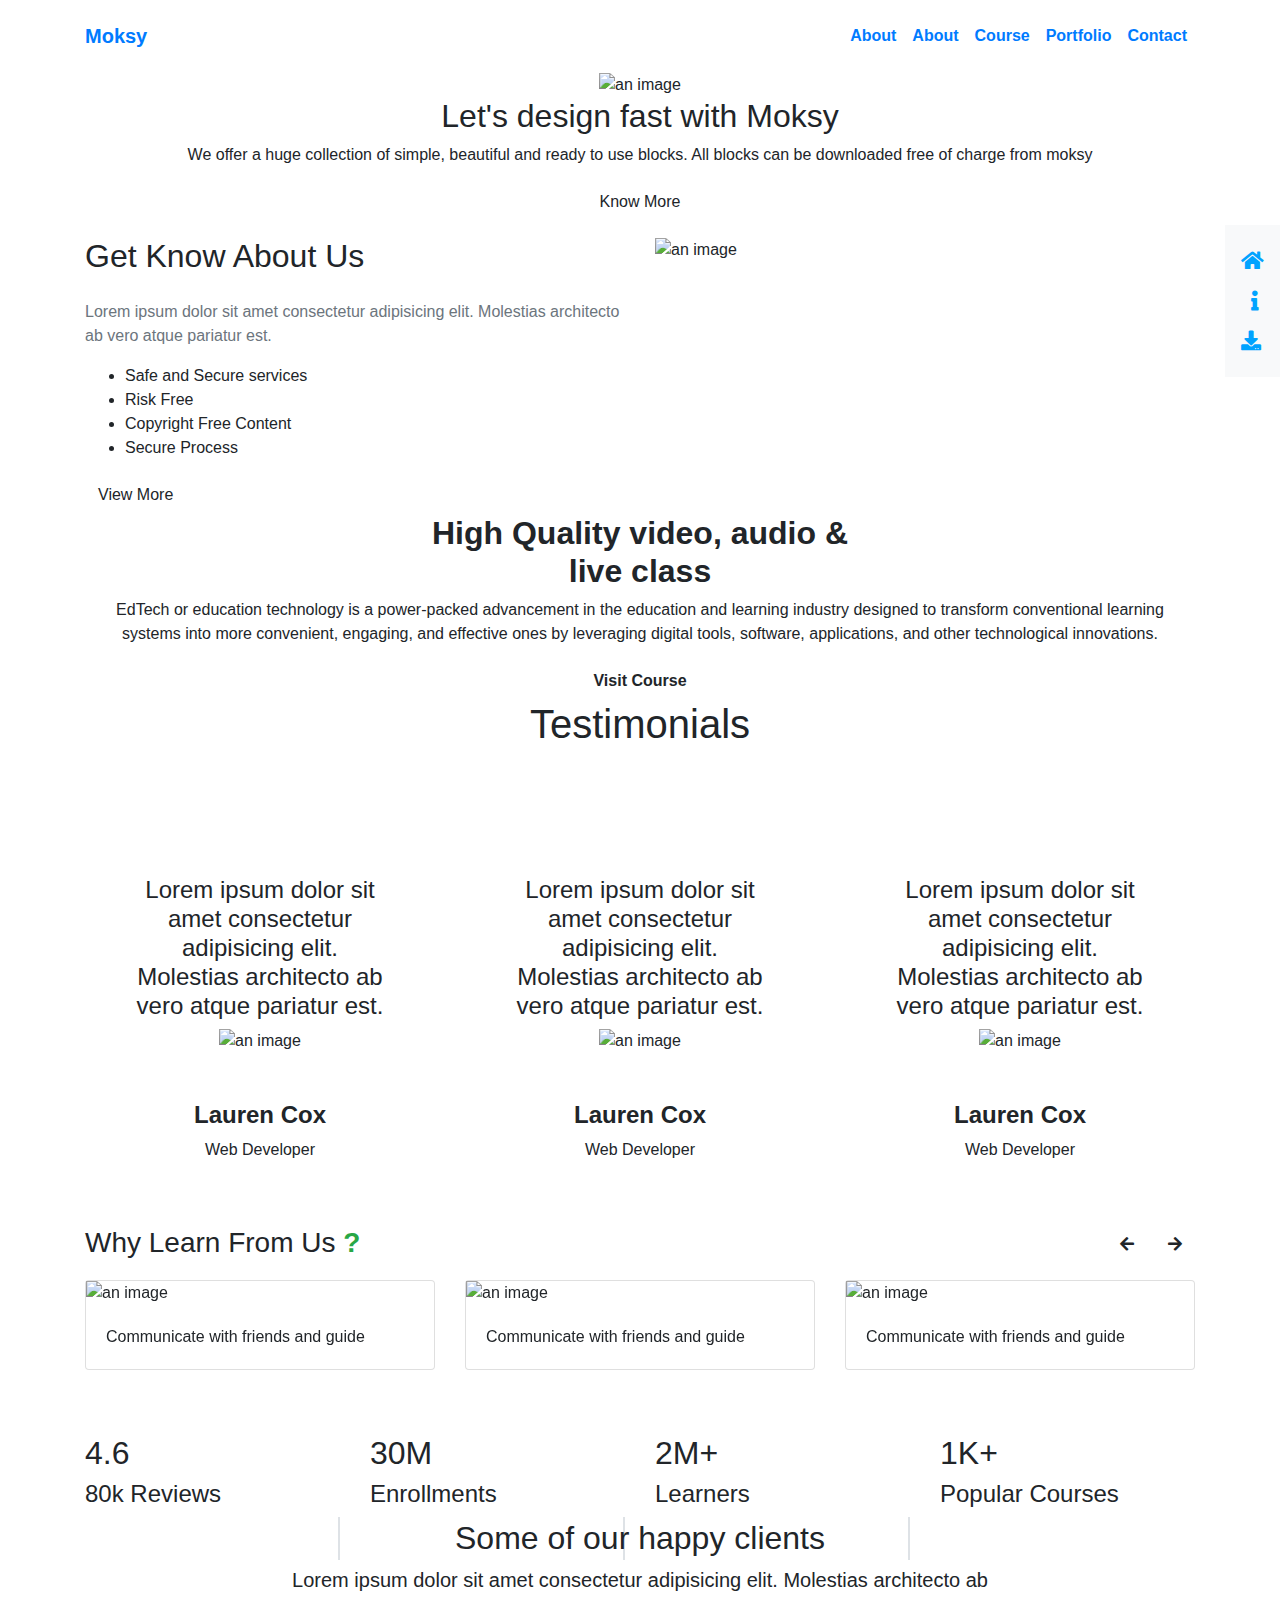
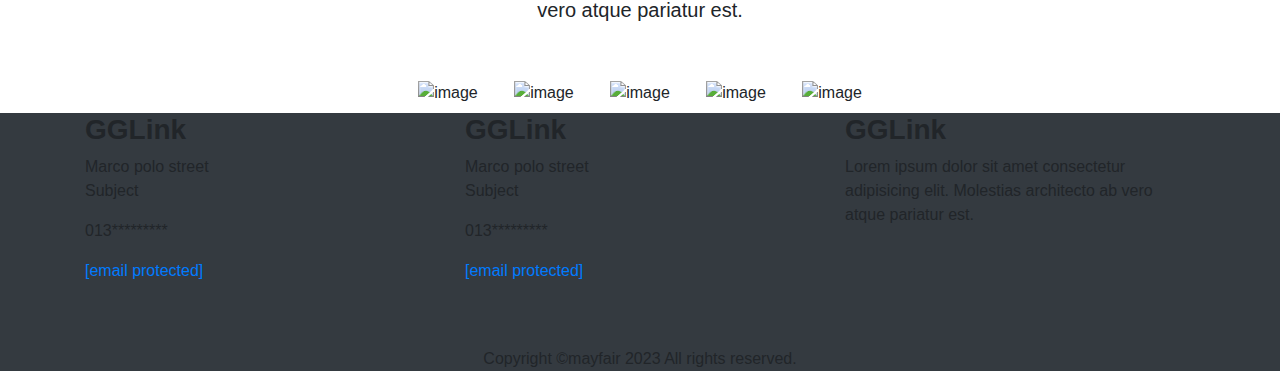
==== index.html @ e5d88aad "ok" ====
<!DOCTYPE html>
<html lang="en" itemscope itemtype="http://schema.org/WebPage">

<head>
    <!-- Meta Tags-->
    <meta charset="utf-8" />
    <meta http-equiv="X-UA-Compatible" content="IE=edge">
    <meta name="viewport" content="width=device-width, initial-scale=1, shrink-to-fit=no">

    <!-- Title -->
    <title>Complete Tools for Your E-Learning Platform Success</title>

    <!-- Description -->
    <meta name="description"
        content="Searching for e-learning software to launch CRM courses for your education business? Discover Wolfe &ndash; your all-in-one e-learning platform for comprehensive education management">

    <!-- Keywords -->
    <meta name="keywords"
        content="ed tech, e-learning, online learning, education platform, online courses, student management, responsive design, html5, css3, bootstrap">

    <!-- Base href -->
    <base href="https://www.moksy.com/">
    <!-- Meta tags -->
    <meta name="robots" content="index,follow">
    <meta name="revisit-after" content="7 days">
    <meta name="distribution" content="web">
    <meta name="copyright" content="Complete Tools for Your E-Learning Platform Success">
    <meta name='language' content='English'>
    <meta name="author" content="Adam Levine">

    <!-- Canonical link -->
    <link rel="canonical" href="https://moksy.com" />

    <!-- Designer and publisher info -->
    <meta name="designer" content="GGLink">
    <meta name="publisher" content="Adam Levine">

    <!-- Twitter Cards  -->
    <meta name="twitter:card" content="summary" />
    <meta property="twitter:title" content="Complete Tools for Your E-Learning Platform Success" />
    <meta property="twitter:description"
        content="Searching for e-learning software to launch CRM courses for your education business? Discover Wolfe &ndash; your all-in-one e-learning platform for comprehensive education management" />
    <meta property="twitter:locale" content="English" />
    <meta property="twitter:image" content="../assets/images/logos/Albert.png" />
    <meta property="twitter:url" content="https://moksy.com" />

    <!-- Open Graph -->
    <meta property="og:type" content="article" />
    <meta property="og:title" content="Complete Tools for Your E-Learning Platform Success" />
    <meta property="og:description"
        content="Searching for e-learning software to launch CRM courses for your education business? Discover Wolfe &ndash; your all-in-one e-learning platform for comprehensive education management" />
    <meta property="og:locale" content="English" />
    <meta property="og:image" content="../assets/images/logos/Albert.png" />
    <meta property="og:image:width" content="1200" />
    <meta property="og:image:height" content="630" />
    <meta property="og:url" content="https://moksy.com" />
    <meta property="og:site_name" content="albert">
    <meta property="fb:app_id" content="" />

    <!--favicons -->
    <link rel="icon" sizes="16x16" type="image/png" href="../assets/images/logos/Albert.png" />

    <!--touch-icon -->
    <link rel="apple-touch-icon" sizes="57x57" href="../assets/images/logos/Albert.png">
    <link rel="apple-touch-icon" sizes="60x60" href="../assets/images/logos/Albert.png">
    <link rel="apple-touch-icon" sizes="72x72" href="../assets/images/logos/Albert.png">
    <link rel="apple-touch-icon" sizes="76x76" href="../assets/images/logos/Albert.png">
    <link rel="apple-touch-icon" sizes="114x114" href="../assets/images/logos/Albert.png">
    <link rel="apple-touch-icon" sizes="120x120" href="../assets/images/logos/Albert.png">
    <link rel="apple-touch-icon" sizes="144x144" href="../assets/images/logos/Albert.png">
    <link rel="icon" type="image/png" sizes="144x144" href="../assets/images/logos/Albert.png">
    <link rel="apple-touch-icon" sizes="152x152" href="../assets/images/logos/Albert.png">
    <link rel="icon" type="image/png" sizes="152x152" href="../assets/images/logos/Albert.png">
    <link rel="apple-touch-icon" sizes="180x180" href="../assets/images/logos/Albert.png">
    <link rel="icon" type="image/png" sizes="180x180" href="../assets/images/logos/Albert.png">
    <meta name="msapplication-TileColor" content="">
    <meta name="msapplication-TileImage" content="../assets/images/logos/Albert.png">
    <meta name="theme-color" content="">

    <!--web-manifest -->
    <link rel="manifest" href="/templates/albert/manifest.json">
    <link href='https://cdn.jsdelivr.net/npm/bootstrap@4.6.2/dist/css/bootstrap.min.css' rel='stylesheet' media='all'>
    <link href='https://cdn.jsdelivr.net/npm/admin-lte@3.1/dist/css/adminlte.min.css' rel='stylesheet' media='all'>
    <link href='https://cdnjs.cloudflare.com/ajax/libs/font-awesome/5.9.0/css/all.min.css' rel='stylesheet' media='all'>
    <link href='/templates/albert/assets/styles/styles.css' rel='stylesheet' media='all'>
    <link href='https://moksy-lab.github.io/albert/assets/styles/albert.css' rel='stylesheet' media='all'>
    <script type='application/ld+json'>
         {
           "@context": "http://www.schema.org",
           "@type": "ProfessionalService",
           "name": "albert",
           "title": "Complete Tools for Your E-Learning Platform Success",
           "url": "https://moksy.com",
           "sameAs": [
              ""
           ],
           "logo": "../assets/images/logos/Albert.png",
           "priceRange": "$$$",
           "image": "../assets/images/logos/Albert.png",
           "description": "Searching for e-learning software to launch CRM courses for your education business? Discover Wolfe – your all-in-one e-learning platform for comprehensive education management",
           "address": {
              "@type": "PostalAddress",
              "streetAddress": "3-5, Marco Polo House, Lansdowne Road",
              "addressLocality": "London",
              "addressRegion": "Surrey",
              "postalCode": "CR0 2BX",
              "addressCountry": "United Kingdom"
           },
           "email": "support@moksy.com",
           "geo": {
              "@type": "GeoCoordinates",
              "latitude": "51.37683",
              "longitude": "-0.09728"
           },
           
           "openingHours": "Mo 09:00-17:00 Tu 09:00-17:00 We 09:00-17:00 Th 09:00-17:00 Fr 09:00-17:00",
           "telephone": "+44 0808 175 1749",
           "aggregateRating": {
                 "@type": "AggregateRating",
                 "ratingValue": "5",
                 "ratingCount": "100"
               },
          "datePublished": "2024-01-24 17:08:07"
         }
         </script>

</head>

<body>
    <div itemprop="isPartOf" itemscope itemtype="http://schema.org/WebSite"></div>
    <!-- harshall header section main wrapper start from here -->

    <section id="headera9823ff3dfbdaa29" class="harshall header headera9823ff3dfbdaa29" itemscope
        itemtype="http://schema.org/Organization" itemprop="text">
        <!-- header starts here  -->
        <header class="header">
            <!-- navbar starts here -->
            <nav class="navbar navbar-expand-lg py-3">
                <!-- header container starts here -->
                <div class="container">
                    <!-- header header starts here -->
                    <a href="/templates/albert/?page=#" title="This Is A Title" class="navbar-brand font-weight-bold"
                        itemprop="url">
                        Moksy </a>
                    <!-- /header header ends here -->
                    <!-- mobile responsive button starts here -->
                    <button type="button" data-toggle="collapse" data-target="#navbarSupportedContent"
                        aria-controls="navbarSupportedContent" aria-expanded="false" aria-label="Toggle navigation"
                        class="navbar-toggler navbar-toggler-right" itemprop="action">
                        <i class="fa fa-bars" itemprop="icon"></i>
                    </button>
                    <!-- /mobile responsive button ends here -->

                    <!-- header item starts here -->
                    <div id="navbarSupportedContent" class="collapse navbar-collapse">
                        <ul class="navbar-nav ml-auto" itemprop="numberOfItems">
                            <!-- list items starts here -->
                            <li class="nav-item active" itemprop="item">
                                <a href="/templates/albert/?page=#" title="This Is A Title"
                                    class="nav-link font-weight-bold" itemprop="url">
                                    About
                                </a>
                            </li>
                            <li class="nav-item" itemprop="item">
                                <a href="/templates/albert/?page=#" title="This Is A Title"
                                    class="nav-link font-weight-bold" itemprop="url">
                                    About </a>
                            </li>
                            <li class="nav-item" itemprop="item">
                                <a href="/templates/albert/?page=#" title="This Is A Title"
                                    class="nav-link font-weight-bold" itemprop="url">
                                    Course </a>
                            </li>
                            <li class="nav-item" itemprop="item">
                                <a href="/templates/albert/?page=#" title="This Is A Title"
                                    class="nav-link font-weight-bold" itemprop="url">
                                    Portfolio </a>
                            </li>
                            <li class="nav-item" itemprop="item">
                                <a href="/templates/albert/?page=#" title="This Is A Title"
                                    class="nav-link font-weight-bold" itemprop="url">
                                    Contact </a>
                            </li>
                            <!-- /list items ends here -->
                        </ul>
                    </div>
                    <!-- /header item ends here -->
                </div>
                <!-- /header container ends here -->
            </nav>
            <!-- /navbar ends here -->
        </header>
        <!-- /header starts here -->

    </section>
    <!-- /harshall header section main wrapper ends here --><!-- hailey header section main wrapper start from here -->

    <section id="headerb4ddd9e9eed437a92" class="hailey header headerb4ddd9e9eed437a92" itemscope
        itemtype="http://schema.org/Organization" itemprop="text">
        <!-- Header starts here -->
        <div class="logo-header">

            <div class="container h-100">

                <div class="row h-100 align-items-center">
                    <!-- Header content starts here -->
                    <div class="col-12 col-md-12 text-center header-content">
                        <!-- logo starts here -->
                        <img src="../assets/images/logos/Albert.png" class="img-fluid logo" alt="an image"
                            itemprop="image">
                        <!-- /logo ends here -->
                        <h2 class="headingOne-custom-class" itemprop="headline">
                            Let's design fast with Moksy </h2>
                        <p class="paragraph-custom-class" itemprop="text">
                            We offer a huge collection of simple, beautiful and ready to use blocks. All blocks can be
                            downloaded free of charge from moksy </p>
                        <p class="paragraph-custom-class" itemprop="text">
                            <a class="btn rounded" href="/templates/albert/?page=#" title="This Is A Title"
                                itemprop="url">
                                Know More
                            </a>
                        </p>
                    </div>
                    <!-- /Header content ends here -->
                </div>

            </div>

        </div>
        <!-- /Header ends here -->
    </section>
    <!-- /hailey header section main wrapper ends here --><!-- agun about section main wrapper start from here -->
    <section id="aboute50d5193e4b9f737" class="agun about aboute50d5193e4b9f737" itemscope
        itemtype="http://schema.org/Organization" itemprop="text">
        <div class="Background">
            <div class="container">
                <div class="row">

                    <div class="col-md-6">

                        <h2 class="heading-custom-class" itemprop="headline">
                            Get Know About Us </h2>
                        <p class="mt-4 text-muted" itemprop="text">
                            Lorem ipsum dolor sit amet consectetur adipisicing elit. Molestias architecto ab vero atque
                            pariatur est. </p>

                        <ul class="margin">
                            <li class="li-custom-class" itemprop="item">
                                Safe and Secure services </li>
                            <li class="li-custom-class" itemprop="item">
                                Risk Free </li>
                            <li class="li-custom-class" itemprop="item">
                                Copyright Free Content </li>
                            <li class="li-custom-class" itemprop="item">
                                Secure Process </li>
                        </ul>

                        <button class="btn searchBtn" itemprop="action">
                            View More </button>

                    </div>

                    <div class="col-md-6">
                        <div class="aboutIMG">
                            <img src="https://builder.moksy.com/wp-content/uploads/2022/08/1-6.png" class="img-fluid"
                                alt="an image" itemprop="image">
                        </div>
                    </div>

                </div>
            </div>
        </div>
    </section>
    <!-- /agun about section main wrapper ends here --><!-- ben banner section main wrapper start from here -->

    <section id="bannerf4d36302323992b2" class="ben banner bannerf4d36302323992b2" itemscope
        itemtype="http://schema.org/Organization" itemprop="text">
        <!-- banner content starts here -->
        <div class="text-center container">
            <h2 class="font-weight-bold" itemprop="headline">
                High Quality video, audio & <br class="break-custom-class">
                live class </h2>
            <p class="para-custom-class" itemprop="text">
                EdTech or education technology is a power-packed advancement in the education and learning industry
                designed to transform conventional learning systems into more convenient, engaging, and effective ones
                by leveraging digital tools, software, applications, and other technological innovations. </p>
            <button class="btn button font-weight-bold" itemprop="action">
                Visit Course </button>
        </div>
        <!-- /banner content ends here -->
    </section>

    <!-- /ben banner section main wrapper ends here --><!-- teddy testimonial section main wrapper start from here -->
    <section id="testimonialprz03sp248l" class="teddy testimonial testimonialprz03sp248l" itemscope
        itemtype="http://schema.org/Organization" itemprop="text">
        <!-- testimonial starts here -->

        <div class="fdb-block">

            <div class="container">
                <div class="row pb-xl-5 text-center justify-content-center">
                    <div class="col-md-10 col-lg-7">
                        <h1>Testimonials</h1>
                    </div>
                </div>

                <div class="row mt-5 justify-content-center">
                    <div class="col-md-8 col-lg-4 col-xl-3 m-auto text-center">
                        <p class="h4 mt-4">Lorem ipsum dolor sit amet consectetur adipisicing elit. Molestias architecto
                            ab vero atque pariatur est.</p>
                        <img alt="an image" class="logo"
                            src="https://builder.moksy.com/wp-content/uploads/2022/08/1-4.jpg" itemprop="image">
                        <p class="h4 mt-4 mt-xl-5"><strong>Lauren Cox</strong></p>
                        <p>Web Developer</p>
                    </div>

                    <div class="col-md-8 col-lg-4 col-xl-3 pt-5 pt-lg-0 m-auto text-center">
                        <p class="h4 mt-4">Lorem ipsum dolor sit amet consectetur adipisicing elit. Molestias architecto
                            ab vero atque pariatur est.</p>
                        <img alt="an image" class="logo"
                            src="https://builder.moksy.com/wp-content/uploads/2022/08/1-4.jpg" itemprop="image">
                        <p class="h4 mt-4 mt-xl-5"><strong>Lauren Cox</strong></p>
                        <p>Web Developer</p>
                    </div>

                    <div class="col-md-8 col-lg-4 col-xl-3 pt-5 pt-lg-0 m-auto text-center">
                        <p class="h4 mt-4">Lorem ipsum dolor sit amet consectetur adipisicing elit. Molestias architecto
                            ab vero atque pariatur est.</p>
                        <img alt="an image" class="logo"
                            src="https://builder.moksy.com/wp-content/uploads/2022/08/1-4.jpg" itemprop="image">
                        <p class="h4 mt-4 mt-xl-5"><strong>Lauren Cox</strong></p>
                        <p>Web Developer</p>
                    </div>

                </div>
            </div>
        </div>

        <!-- testimonial ends here -->
    </section>
    <!-- /teddy testimonial section main wrapper ends here --><!-- suki slider section main wrapper start from here -->
    <section id="sliders1fae57451461b568" class="suki slider sliders1fae57451461b568" itemscope
        itemtype="http://schema.org/Organization" itemprop="text">

        <!-- slider starts here -->
        <div class="pt-5 pb-5">
            <!-- slider container starts here -->
            <div class="container">

                <div class="row">
                    <!-- slider header starts here -->
                    <div class="col-6">
                        <h3 class="mb-3" itemprop="headline">Why Learn From Us <span
                                class="text-success font-weight-bold">?</span> </h3>
                    </div>
                    <!-- /slider header ends here -->

                    <!-- slider indicators starts here -->
                    <div class="col-6 text-right">
                        <a href="#carouselExampleIndicators2" title="This Is A Title" class="btn btnStyle mb-3 mr-1"
                            role="button" data-slide="prev" itemprop="url">
                            <i class="fa fa-arrow-left icon" itemprop="icon"></i>
                        </a>
                        <a href="#carouselExampleIndicators2" title="This Is A Title" class="btn btnStyle mb-3"
                            role="button" data-slide="next" itemprop="url">
                            <i class="fa fa-arrow-right icon" itemprop="icon"></i>
                        </a>
                    </div>
                    <!-- slider indicators ends here -->

                    <!-- main column starts here -->
                    <div class="col-12">

                        <div id="carouselExampleIndicators2" class="carousel slide" data-ride="carousel">

                            <!-- carousel items starts here -->
                            <div class="carousel-inner">
                                <!-- carousel items first section(3 images) starts here -->
                                <div class="carousel-item active">

                                    <div class="row pb-3">
                                        <!-- 1  -->
                                        <div class="col-md-4">

                                            <div class="card">

                                                <img src="https://builder.moksy.com/wp-content/uploads/2022/08/book.png"
                                                    alt="an image" class="img-fluid" itemprop="image">

                                                <div class="card-body">
                                                    <p class="card-text" itemprop="text">
                                                        Communicate with friends and guide </p>
                                                </div>

                                            </div>

                                        </div>
                                        <!-- 2  -->
                                        <div class="col-md-4">

                                            <div class="card">

                                                <img src="https://builder.moksy.com/wp-content/uploads/2022/08/pointer.png"
                                                    alt="an image" class="img-fluid" itemprop="image">

                                                <div class="card-body">
                                                    <p class="card-text" itemprop="text">
                                                        Communicate with friends and guide </p>
                                                </div>

                                            </div>

                                        </div>
                                        <!-- 3  -->
                                        <div class="col-md-4">

                                            <div class="card">

                                                <img src="https://builder.moksy.com/wp-content/uploads/2022/08/text.png"
                                                    alt="an image" class="img-fluid" itemprop="image">

                                                <div class="card-body">
                                                    <p class="card-text" itemprop="text">
                                                        Communicate with friends and guide </p>
                                                </div>

                                            </div>

                                        </div>

                                    </div>

                                </div>
                                <!-- /carousel items first section(3 images) ends here -->

                                <!-- carousel items second section(3 images) starts here -->
                                <div class="carousel-item">

                                    <div class="row pb-3">
                                        <!-- 4  -->
                                        <div class="col-md-4">

                                            <div class="card">

                                                <img src="https://builder.moksy.com/wp-content/uploads/2022/08/computer.png"
                                                    alt="an image" class="img-fluid" itemprop="image">

                                                <div class="card-body">
                                                    <p class="card-text" itemprop="text">
                                                        Communicate with friends and guide </p>
                                                </div>

                                            </div>

                                        </div>
                                        <!-- 5  -->
                                        <div class="col-md-4">

                                            <div class="card">

                                                <img src="https://builder.moksy.com/wp-content/uploads/2022/08/money.png"
                                                    alt="an image" class="img-fluid" itemprop="image">

                                                <div class="card-body">
                                                    <p class="card-text" itemprop="text">
                                                        Communicate with friends and guide </p>
                                                </div>
                                            </div>

                                        </div>
                                        <!-- 6  -->
                                        <div class="col-md-4">

                                            <div class="card">

                                                <img src="https://builder.moksy.com/wp-content/uploads/2022/08/teacher-6.png"
                                                    alt="an image" class="img-fluid" itemprop="image">

                                                <div class="card-body">
                                                    <p class="card-text" itemprop="text">
                                                        Communicate with friends and guide </p>
                                                </div>

                                            </div>

                                        </div>

                                    </div>

                                </div>
                                <!-- /carousel items second section(3 images) ends here -->

                            </div>
                            <!-- /carousel items ends here -->
                        </div>

                    </div>
                    <!-- /main column ends here -->
                </div>

            </div>
            <!-- /slider container starts here -->
        </div>
        <!-- /slider ends here -->
    </section>
    <!-- /suki slider section main wrapper ends here --><!-- cade section start from here -->

    <section id="counteraf598102c9dad94e" class="cade counter counteraf598102c9dad94e" itemscope
        itemtype="http://schema.org/Organization" itemprop="text">
        <!-- counter section starts here -->
        <div class="container">
            <div class="row BG d-sm-border-none">
                <!-- 1 -->
                <div class="col-md-3">
                    <div class="div-custom-class">
                        <h2 class="heading-custom-class" itemprop="headline">
                            4.6
                        </h2>
                        <h4 class="heading-custom-class" itemprop="headline">
                            80k Reviews
                        </h4>
                    </div>
                    <div class="border h-50 float-right"></div>
                </div>
                <!-- 2 -->
                <div class="col-md-3">
                    <div class="div-custom-class">
                        <h2 class="heading-custom-class" itemprop="headline">
                            30M
                        </h2>
                        <h4 class="heading-custom-class" itemprop="headline">
                            Enrollments
                        </h4>
                    </div>
                    <div class="border h-50 float-right"></div>
                </div>
                <!-- 3 -->
                <div class="col-md-3">
                    <div class="div-custom-class">
                        <h2 class="heading-custom-class" itemprop="headline">
                            2M+
                        </h2>
                        <h4 class="heading-custom-class" itemprop="headline">
                            Learners
                        </h4>
                    </div>
                    <div class="border h-50 float-right"></div>
                </div>
                <!-- 4 -->

                <div class="col-md-3">
                    <div class="div-custom-class">
                        <h2 class="heading-custom-class" itemprop="headline">
                            1K+
                        </h2>
                        <h4 class="heading-custom-class" itemprop="headline">
                            Popular Courses
                        </h4>
                    </div>
                </div>

            </div>
        </div>
        <!-- /counter section ends here -->
    </section>

    <!-- /cade section ends here --><!-- cark section main wrapper start from here -->

    <section id="clientsca9o7rhywmy" class="cark clients clientsca9o7rhywmy" itemscope
        itemtype="http://schema.org/Organization" itemprop="text">
        <!-- client content starts here -->

        <div class="fdb-block">
            <div class="container">
                <div class="row text-center justify-content-center">
                    <div class="col-lg-8">
                        <h2>Some of our happy clients</h2>
                        <p class="lead">Lorem ipsum dolor sit amet consectetur adipisicing elit. Molestias architecto ab
                            vero atque pariatur est.</p>
                        <div class="mt-5 justify-content-center">
                            <img alt="image" class="ml-3 mr-3 mb-2 mt-2"
                                src="https://builder.moksy.com/wp-content/uploads/2022/08/adobe.svg">
                            <img alt="image" class="ml-3 mr-3 mb-2 mt-2"
                                src="https://builder.moksy.com/wp-content/uploads/2022/08/amazon.svg">
                            <img alt="image" class="ml-3 mr-3 mb-2 mt-2"
                                src="https://builder.moksy.com/wp-content/uploads/2022/08/apple.svg">
                            <img alt="image" class="ml-3 mr-3 mb-2 mt-2"
                                src="https://builder.moksy.com/wp-content/uploads/2022/08/cisco.svg">
                            <img alt="image" class="ml-3 mr-3 mb-2 mt-2"
                                src="https://builder.moksy.com/wp-content/uploads/2022/08/discovery.svg">
                        </div>
                    </div>
                </div>
            </div>
        </div>

        <!-- /client content ends here -->
    </section>

    <!-- /cark section main wrapper ends here --><!-- flores section main wrapper start from here -->
    <section id="floresfts2q9glqh3" class="flores footer floresfts2q9glqh3" itemscope
        itemtype="http://schema.org/Organization" itemprop="text">

        <!-- footer starts here -->

        <footer class="fdb-block footer-large bg-dark">
            <div class="container">
                <div class="row align-items-top text-center text-md-left">
                    <div class="col-12 col-sm-6 col-md-4">
                        <h3 itemprop="headline"><strong>
                                GGLink </strong></h3>
                        <p itemprop="text">
                            Marco polo street <br>
                            Subject </p>
                        <p itemprop="text">
                            013********* </p>
                        <p itemprop="text"><a href="#">
                                <span class="__cf_email__"
                                    data-cfemail="8aedede6e3e4e1caede7ebe3e6a4e9e5e7">[email&#160;protected]</span> </a>
                        </p>
                    </div>

                    <div class="col-12 col-sm-6 col-md-4 mt-4 mt-sm-0">
                        <h3 itemprop="headline"><strong>
                                GGLink </strong></h3>
                        <p itemprop="text">
                            Marco polo street <br>
                            Subject </p itemprop="text">
                        <p>
                            013********* </p>
                        <p itemprop="text"><a href="#">
                                <span class="__cf_email__"
                                    data-cfemail="9ef9f9f2f7f0f5def9f3fff7f2b0fdf1f3">[email&#160;protected]</span> </a>
                        </p>
                    </div>

                    <div class="col-12 col-md-4 mt-5 mt-md-0 text-md-left">
                        <h3 itemprop="headline"><strong>
                                GGLink </strong></h3>
                        <p itemprop="text">
                            Lorem ipsum dolor sit amet consectetur adipisicing elit. Molestias architecto ab vero atque
                            pariatur est. </p>
                    </div>
                </div>

                <div class="row mt-5" itemprop="text">
                    <div class="col text-center">
                        Copyright ©mayfair 2023 All rights reserved. </div>
                </div>
            </div>
        </footer>


        <!-- /footer ends here -->

    </section>

    <!-- /flores section main wrapper ends here -->
    <div class="menu sticky-top p-3 bg-light" style="position: fixed;right: 0;top: 25%;">

        <div class="nav flex-column">
            <a href="/" style="color: #00a3ff;font-size: 20px;padding: 5px;padding-right: 0px;"
                class="nav-link pl-0 previewLink" title="albert"><i class="fa fa-home" aria-hidden="true"></i></a>
            <a href="/project-details/albert/"
                style="color: #00a3ff;font-size: 20px;padding: 5px;padding-right: 0px; padding-left: 10px !important;"
                class="nav-link pl-0 previewLink">
                <i class="fa fa-info" aria-hidden="true"></i></a>

            <a href="/download.php?projectName=albert&projectType=html&purpose=download&source=local/"
                class="nav-link pl-0 previewLink"
                style="color: #00a3ff;font-size: 20px;padding: 5px;padding-right: 0px;"><i class="fa fa-download"
                    aria-hidden="true"></i></a>
        </div>

    </div>
    <script data-cfasync="false" src="/cdn-cgi/scripts/5c5dd728/cloudflare-static/email-decode.min.js"></script>
    <script data-cfasync="false" src="https://code.jquery.com/jquery-3.6.0.min.js"></script>
    <script data-cfasync="false" src="https://code.jquery.com/ui/1.13.2/jquery-ui.min.js"></script>
    <script data-cfasync="false"
        src="https://cdnjs.cloudflare.com/ajax/libs/jquery-migrate/3.4.0/jquery-migrate.min.js"></script>
    <script data-cfasync="false"
        src="https://cdn.jsdelivr.net/npm/bootstrap@4.6.2/dist/js/bootstrap.bundle.min.js"></script>
    <script data-cfasync="false" src="https://cdn.jsdelivr.net/npm/admin-lte@3.1/dist/js/adminlte.min.js"></script>
    <script data-cfasync="false" src=""></script>
    <script data-cfasync="false" src="https://moksy-lab.github.io/albert/assets/styles/albert.css"></script>
</body>

</html>
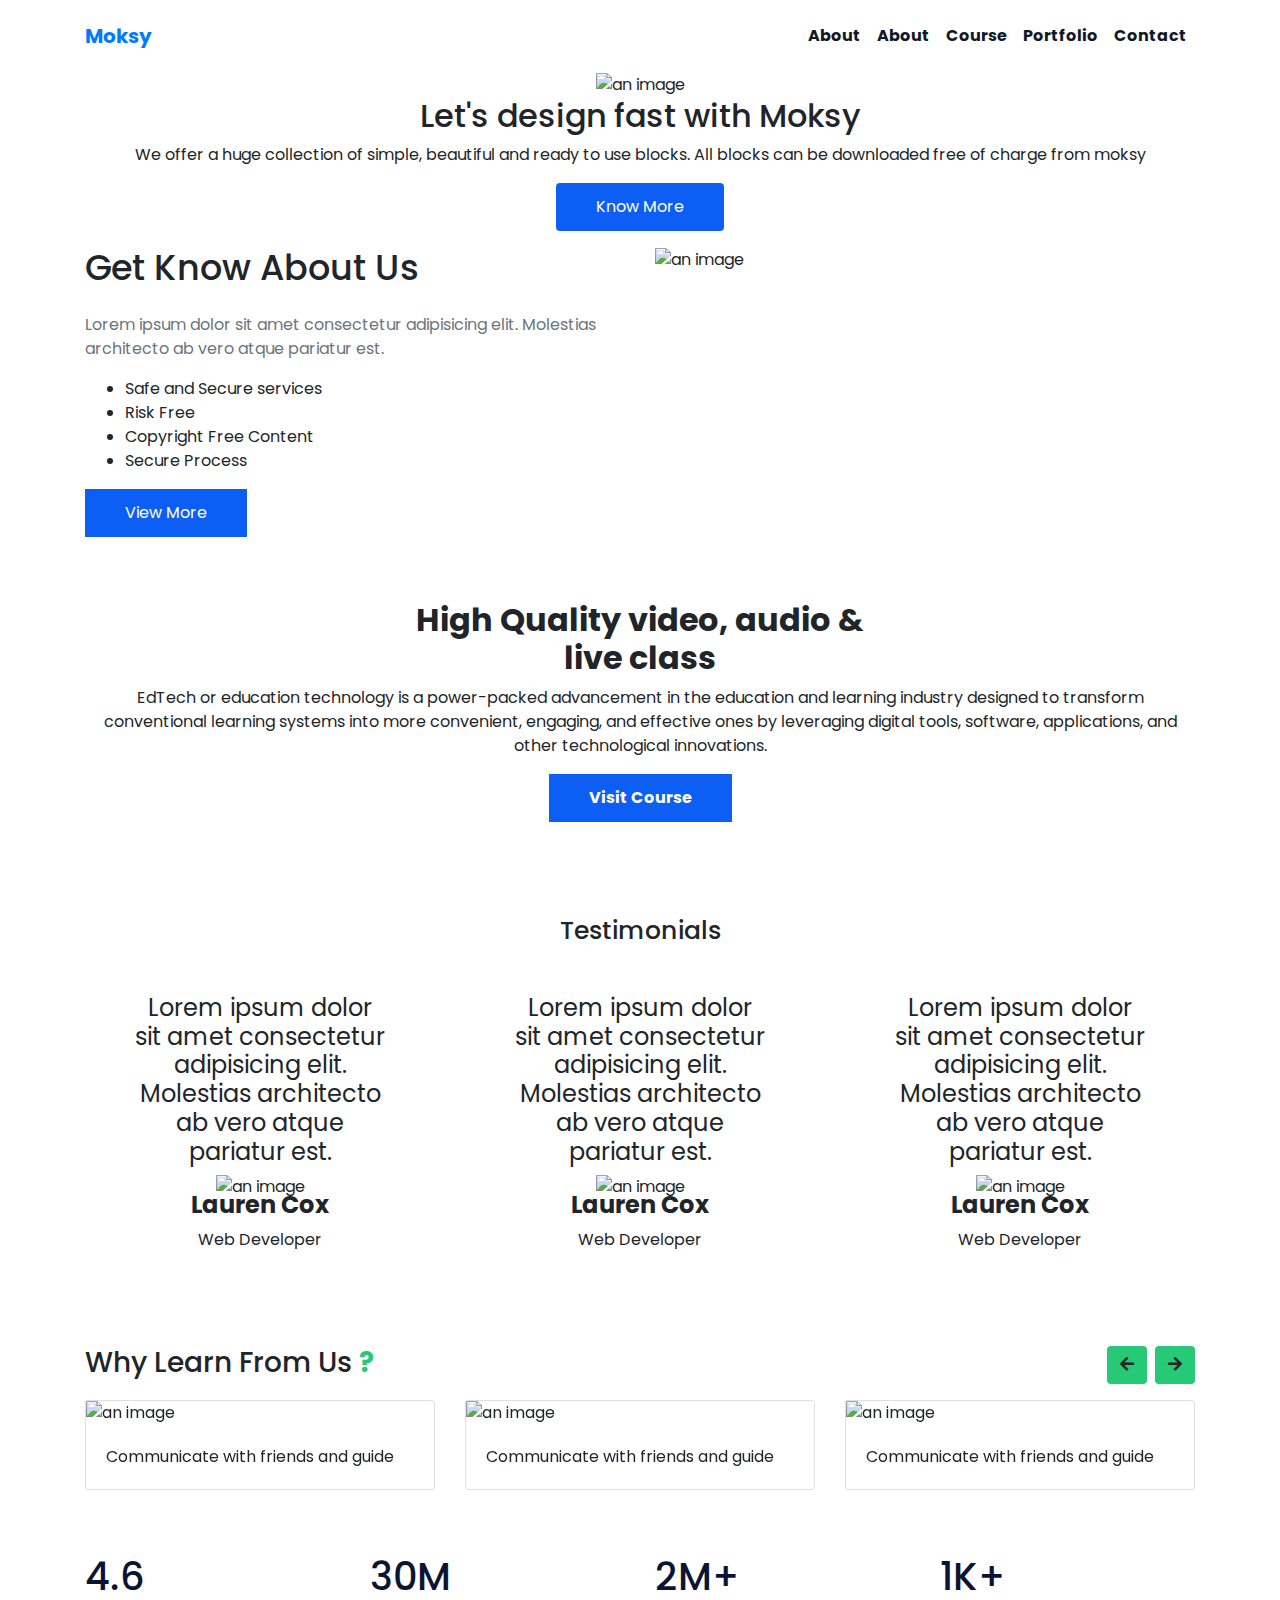
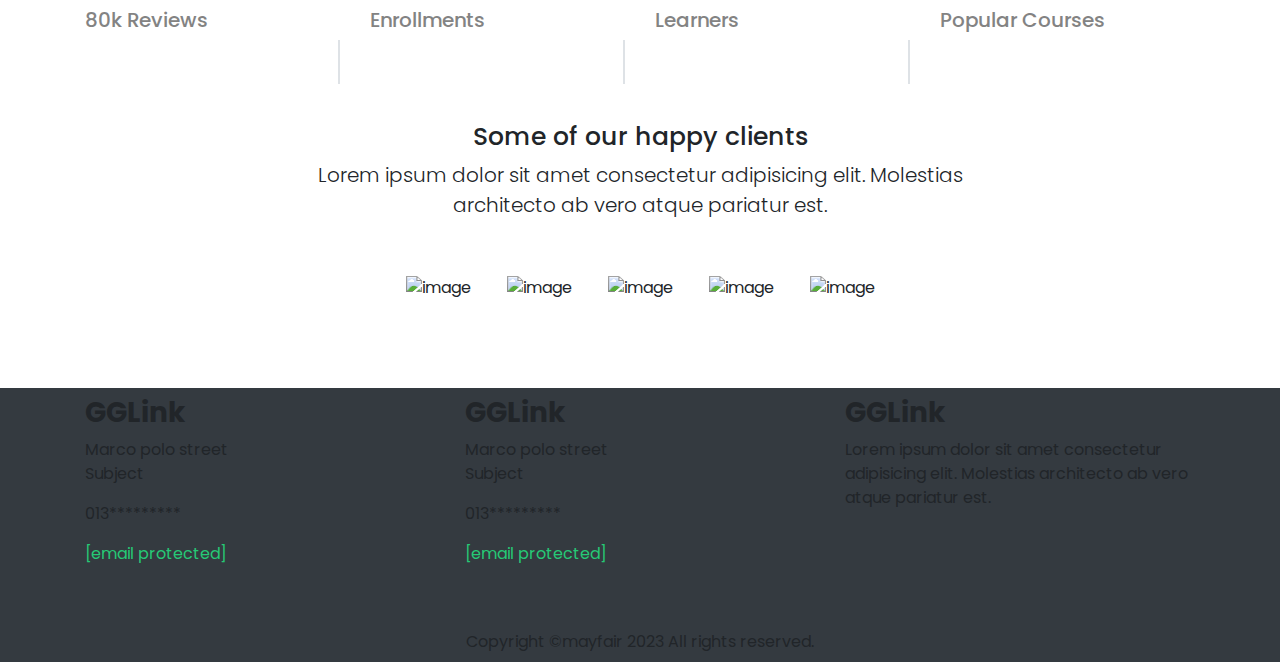
==== commit 0cf31a92: "ok" ====
--- a/index.html
+++ b/index.html
@@ -656,23 +656,6 @@
     </section>
 
     <!-- /flores section main wrapper ends here -->
-    <div class="menu sticky-top p-3 bg-light" style="position: fixed;right: 0;top: 25%;">
-
-        <div class="nav flex-column">
-            <a href="/" style="color: #00a3ff;font-size: 20px;padding: 5px;padding-right: 0px;"
-                class="nav-link pl-0 previewLink" title="albert"><i class="fa fa-home" aria-hidden="true"></i></a>
-            <a href="/project-details/albert/"
-                style="color: #00a3ff;font-size: 20px;padding: 5px;padding-right: 0px; padding-left: 10px !important;"
-                class="nav-link pl-0 previewLink">
-                <i class="fa fa-info" aria-hidden="true"></i></a>
-
-            <a href="/download.php?projectName=albert&projectType=html&purpose=download&source=local/"
-                class="nav-link pl-0 previewLink"
-                style="color: #00a3ff;font-size: 20px;padding: 5px;padding-right: 0px;"><i class="fa fa-download"
-                    aria-hidden="true"></i></a>
-        </div>
-
-    </div>
     <script data-cfasync="false" src="/cdn-cgi/scripts/5c5dd728/cloudflare-static/email-decode.min.js"></script>
     <script data-cfasync="false" src="https://code.jquery.com/jquery-3.6.0.min.js"></script>
     <script data-cfasync="false" src="https://code.jquery.com/ui/1.13.2/jquery-ui.min.js"></script>
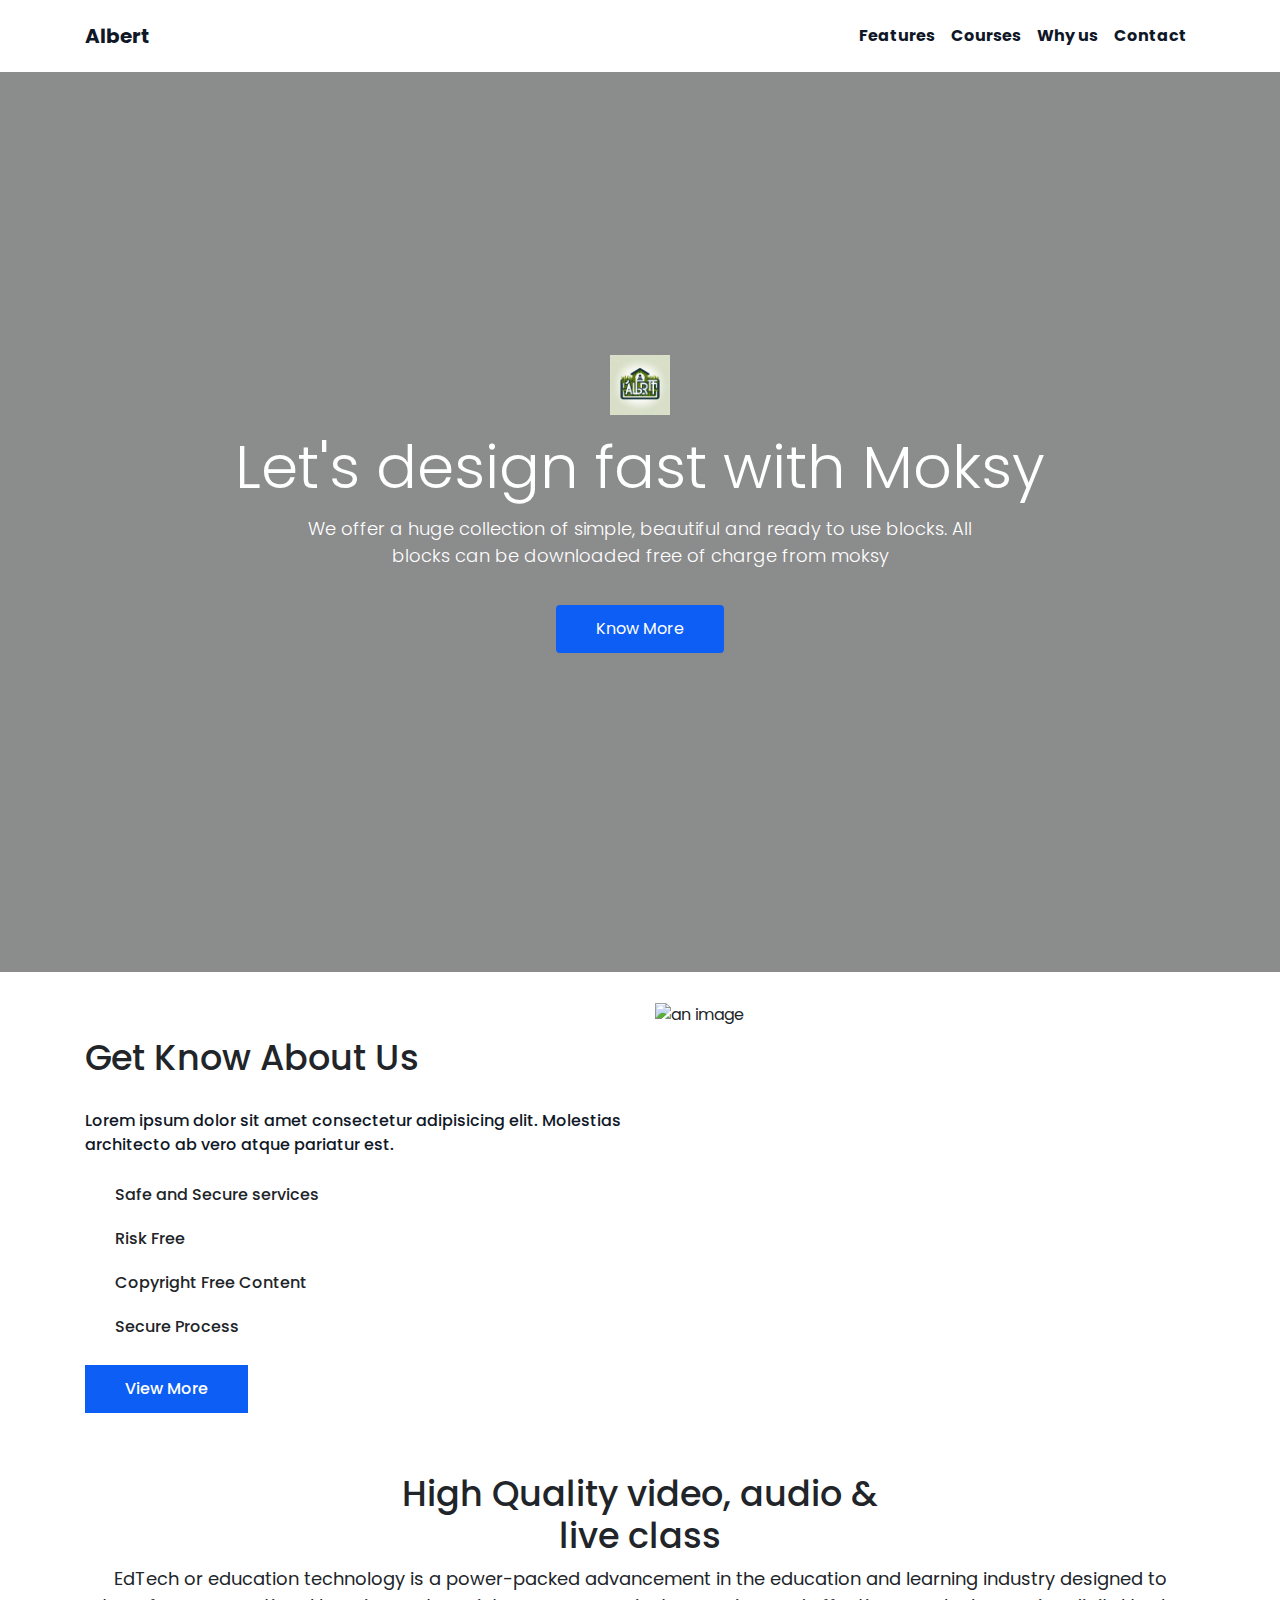
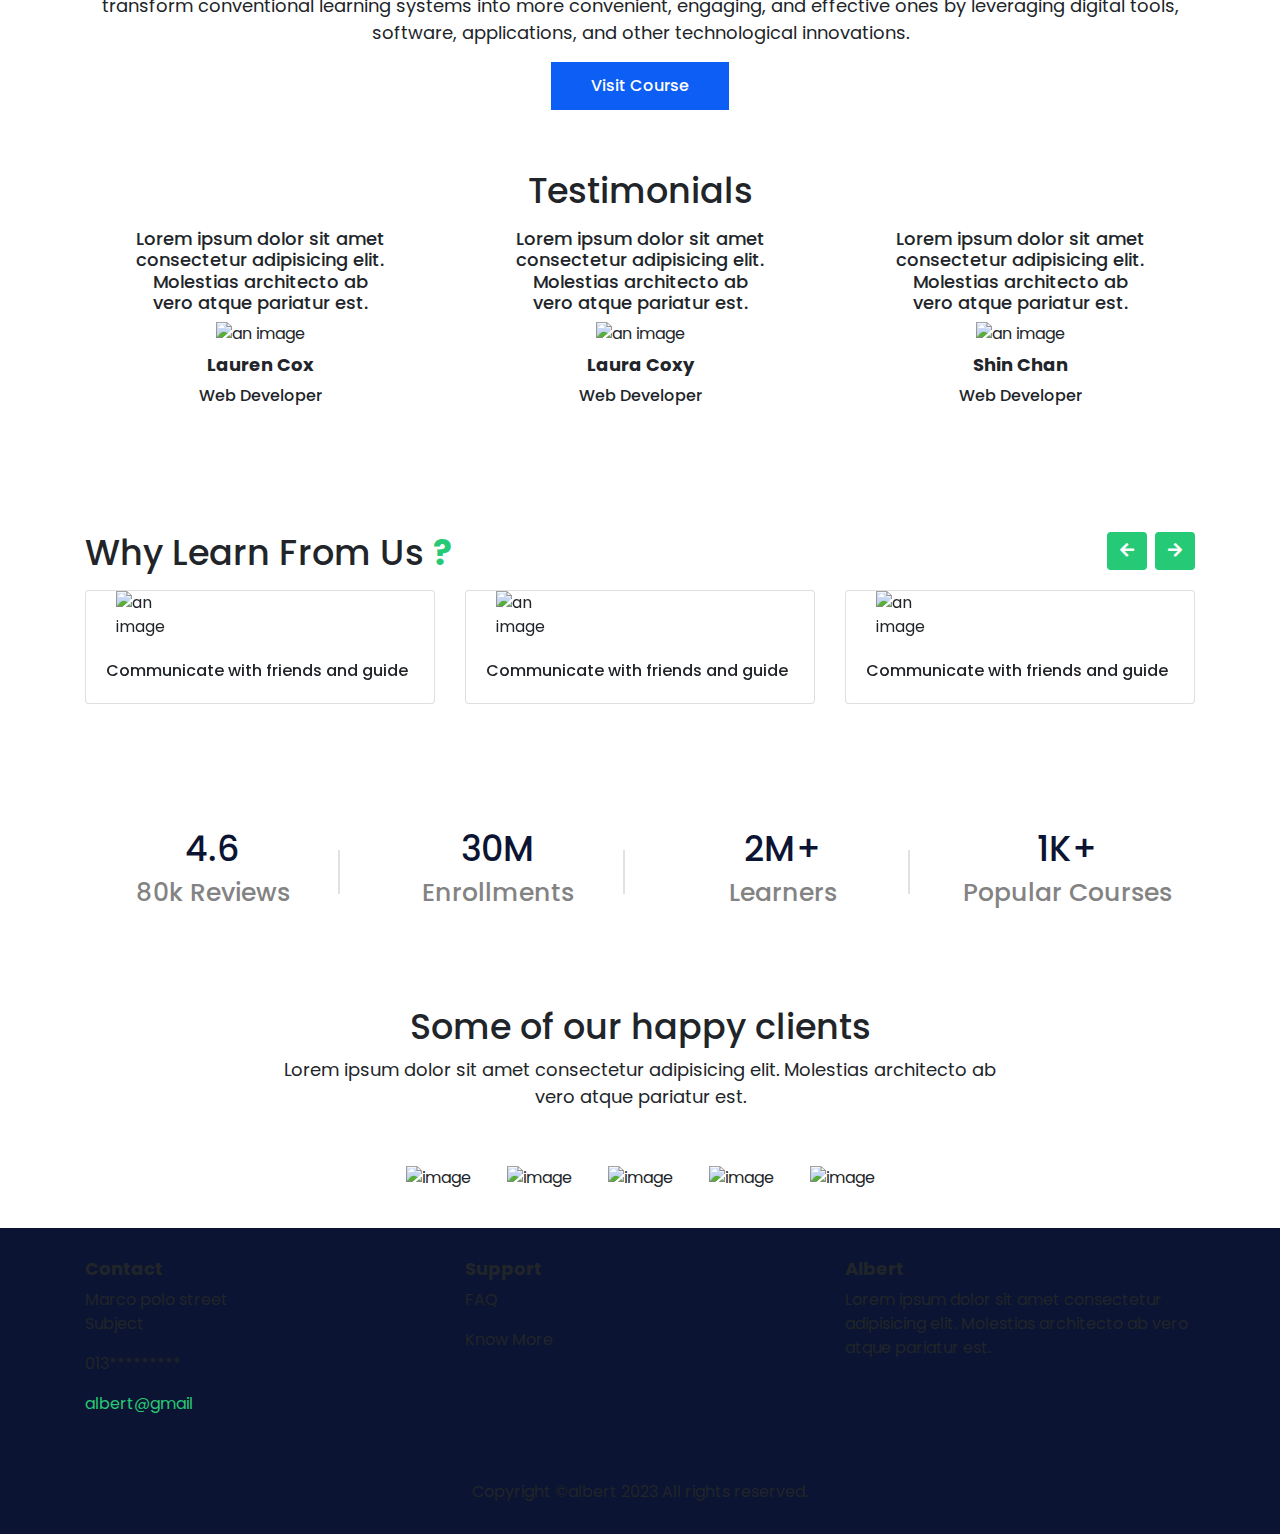
==== commit 5234a268: "ok" ====
--- a/index.html
+++ b/index.html
@@ -1,90 +1,87 @@
 <!DOCTYPE html>
 <html lang="en" itemscope itemtype="http://schema.org/WebPage">
-
-<head>
-    <!-- Meta Tags-->
-    <meta charset="utf-8" />
-    <meta http-equiv="X-UA-Compatible" content="IE=edge">
-    <meta name="viewport" content="width=device-width, initial-scale=1, shrink-to-fit=no">
-
-    <!-- Title -->
-    <title>Complete Tools for Your E-Learning Platform Success</title>
-
-    <!-- Description -->
-    <meta name="description"
-        content="Searching for e-learning software to launch CRM courses for your education business? Discover Wolfe &ndash; your all-in-one e-learning platform for comprehensive education management">
-
-    <!-- Keywords -->
-    <meta name="keywords"
-        content="ed tech, e-learning, online learning, education platform, online courses, student management, responsive design, html5, css3, bootstrap">
-
-    <!-- Base href -->
-    <base href="https://www.moksy.com/">
-    <!-- Meta tags -->
-    <meta name="robots" content="index,follow">
-    <meta name="revisit-after" content="7 days">
-    <meta name="distribution" content="web">
-    <meta name="copyright" content="Complete Tools for Your E-Learning Platform Success">
-    <meta name='language' content='English'>
-    <meta name="author" content="Adam Levine">
-
-    <!-- Canonical link -->
-    <link rel="canonical" href="https://moksy.com" />
-
-    <!-- Designer and publisher info -->
-    <meta name="designer" content="GGLink">
-    <meta name="publisher" content="Adam Levine">
-
-    <!-- Twitter Cards  -->
-    <meta name="twitter:card" content="summary" />
-    <meta property="twitter:title" content="Complete Tools for Your E-Learning Platform Success" />
-    <meta property="twitter:description"
-        content="Searching for e-learning software to launch CRM courses for your education business? Discover Wolfe &ndash; your all-in-one e-learning platform for comprehensive education management" />
-    <meta property="twitter:locale" content="English" />
-    <meta property="twitter:image" content="../assets/images/logos/Albert.png" />
-    <meta property="twitter:url" content="https://moksy.com" />
-
-    <!-- Open Graph -->
-    <meta property="og:type" content="article" />
-    <meta property="og:title" content="Complete Tools for Your E-Learning Platform Success" />
-    <meta property="og:description"
-        content="Searching for e-learning software to launch CRM courses for your education business? Discover Wolfe &ndash; your all-in-one e-learning platform for comprehensive education management" />
-    <meta property="og:locale" content="English" />
-    <meta property="og:image" content="../assets/images/logos/Albert.png" />
-    <meta property="og:image:width" content="1200" />
-    <meta property="og:image:height" content="630" />
-    <meta property="og:url" content="https://moksy.com" />
-    <meta property="og:site_name" content="albert">
-    <meta property="fb:app_id" content="" />
-
-    <!--favicons -->
-    <link rel="icon" sizes="16x16" type="image/png" href="../assets/images/logos/Albert.png" />
+<head>   
+   <!-- Meta Tags-->
+<meta charset="utf-8"/>
+<meta http-equiv="X-UA-Compatible" content="IE=edge">
+<meta name="viewport" content="width=device-width, initial-scale=1, shrink-to-fit=no">
+
+<!-- Title -->
+<title>Complete Tools for Your E-Learning Platform Success</title>
+
+<!-- Description -->
+<meta name="description" content="Searching for e-learning software to launch CRM courses for your education business? Discover Wolfe &ndash; your all-in-one e-learning platform for comprehensive education management"> 
+
+<!-- Keywords -->
+<meta name="keywords" content="ed tech, e-learning, online learning, education platform, online courses, student management, responsive design, html5, css3, bootstrap">
+
+<!-- Meta tags -->
+<meta name="robots" content="index,follow">
+<meta name="revisit-after" content="7 days">
+<meta name="distribution" content="web">
+<meta name="copyright" content="Complete Tools for Your E-Learning Platform Success">
+<meta name='language' content='English'>
+<meta name="author" content="Adam Levine"> 
+
+<!-- Canonical link -->
+<link rel="canonical" href="https://moksy.com"/>
+
+<!-- Designer and publisher info -->
+<meta name="designer" content="GGLink">
+<meta name="publisher" content="Adam Levine">
+
+<!-- Twitter Cards  -->
+<meta name="twitter:card" content="summary" />
+<meta property="twitter:title" content="Complete Tools for Your E-Learning Platform Success"/>
+<meta property="twitter:description" content="Searching for e-learning software to launch CRM courses for your education business? Discover Wolfe &ndash; your all-in-one e-learning platform for comprehensive education management"/>
+<meta property="twitter:locale" content="English"/>
+<meta property="twitter:image" content="assets/img/logo.png"/>
+<meta property="twitter:url" content="https://moksy.com"/>
+
+<!-- Open Graph -->
+<meta property="og:type" content="article"/>
+<meta property="og:title" content="Complete Tools for Your E-Learning Platform Success"/>
+<meta property="og:description" content="Searching for e-learning software to launch CRM courses for your education business? Discover Wolfe &ndash; your all-in-one e-learning platform for comprehensive education management"/>
+<meta property="og:locale" content="English"/>   
+<meta property="og:image" content="assets/img/logo.png"/>
+<meta property="og:image:width" content="1200"/>
+<meta property="og:image:height" content="630"/>
+<meta property="og:url" content="https://moksy.com"/>
+<meta property="og:site_name" content="albert">
+<meta property="fb:app_id" content=""/>
+
+<!--favicons -->
+<link rel="icon" sizes="16x16" type="image/png" href="assets/img/branding/favicon.png"/>
 
     <!--touch-icon -->
-    <link rel="apple-touch-icon" sizes="57x57" href="../assets/images/logos/Albert.png">
-    <link rel="apple-touch-icon" sizes="60x60" href="../assets/images/logos/Albert.png">
-    <link rel="apple-touch-icon" sizes="72x72" href="../assets/images/logos/Albert.png">
-    <link rel="apple-touch-icon" sizes="76x76" href="../assets/images/logos/Albert.png">
-    <link rel="apple-touch-icon" sizes="114x114" href="../assets/images/logos/Albert.png">
-    <link rel="apple-touch-icon" sizes="120x120" href="../assets/images/logos/Albert.png">
-    <link rel="apple-touch-icon" sizes="144x144" href="../assets/images/logos/Albert.png">
-    <link rel="icon" type="image/png" sizes="144x144" href="../assets/images/logos/Albert.png">
-    <link rel="apple-touch-icon" sizes="152x152" href="../assets/images/logos/Albert.png">
-    <link rel="icon" type="image/png" sizes="152x152" href="../assets/images/logos/Albert.png">
-    <link rel="apple-touch-icon" sizes="180x180" href="../assets/images/logos/Albert.png">
-    <link rel="icon" type="image/png" sizes="180x180" href="../assets/images/logos/Albert.png">
-    <meta name="msapplication-TileColor" content="">
-    <meta name="msapplication-TileImage" content="../assets/images/logos/Albert.png">
-    <meta name="theme-color" content="">
-
-    <!--web-manifest -->
-    <link rel="manifest" href="/templates/albert/manifest.json">
-    <link href='https://cdn.jsdelivr.net/npm/bootstrap@4.6.2/dist/css/bootstrap.min.css' rel='stylesheet' media='all'>
-    <link href='https://cdn.jsdelivr.net/npm/admin-lte@3.1/dist/css/adminlte.min.css' rel='stylesheet' media='all'>
-    <link href='https://cdnjs.cloudflare.com/ajax/libs/font-awesome/5.9.0/css/all.min.css' rel='stylesheet' media='all'>
-    <link href='/templates/albert/assets/styles/styles.css' rel='stylesheet' media='all'>
-    <link href='https://moksy-lab.github.io/albert/assets/styles/albert.css' rel='stylesheet' media='all'>
-    <script type='application/ld+json'>
+    <link rel="apple-touch-icon" sizes="57x57" href="assets/img/logo.png">
+    <link rel="apple-touch-icon" sizes="60x60" href="assets/img/logo.png">
+    <link rel="apple-touch-icon" sizes="72x72" href="assets/img/logo.png">
+    <link rel="apple-touch-icon" sizes="76x76" href="assets/img/logo.png">
+    <link rel="apple-touch-icon" sizes="114x114" href="assets/img/logo.png">
+    <link rel="apple-touch-icon" sizes="120x120" href="assets/img/logo.png">
+    <link rel="apple-touch-icon" sizes="144x144" href="assets/img/logo.png">
+    <link rel="icon" type="image/png" sizes="144x144" href="assets/img/logo.png">
+    <link rel="apple-touch-icon" sizes="152x152" href="assets/img/logo.png">
+    <link rel="icon" type="image/png" sizes="152x152" href="assets/img/logo.png">
+    <link rel="apple-touch-icon" sizes="180x180" href="assets/img/logo.png">
+    <link rel="icon" type="image/png" sizes="180x180" href="assets/img/logo.png">
+
+
+
+
+<meta name="msapplication-TileColor" content="">
+<meta name="msapplication-TileImage" content="../assets/images/logos/Albert.png">
+<meta name="theme-color" content="">
+
+<!--web-manifest -->
+<link rel="manifest" href="manifest.json">
+   <link href='https://cdn.jsdelivr.net/npm/bootstrap@4.6.2/dist/css/bootstrap.min.css' rel='stylesheet' media='all'>
+<link href='https://cdn.jsdelivr.net/npm/admin-lte@3.1/dist/css/adminlte.min.css' rel='stylesheet' media='all'>
+<link href='https://cdnjs.cloudflare.com/ajax/libs/font-awesome/5.9.0/css/all.min.css' rel='stylesheet' media='all'>
+<link href='assets/styles/styles.css' rel='stylesheet' media='all'>
+<link href='assets/styles/albert.css' rel='stylesheet' media='all'>
+         <script type='application/ld+json'>
          {
            "@context": "http://www.schema.org",
            "@type": "ProfessionalService",
@@ -94,9 +91,9 @@
            "sameAs": [
               ""
            ],
-           "logo": "../assets/images/logos/Albert.png",
+           "logo": "assets/img/logo.png",
            "priceRange": "$$$",
-           "image": "../assets/images/logos/Albert.png",
+           "image": "assets/img/logo.png",
            "description": "Searching for e-learning software to launch CRM courses for your education business? Discover Wolfe – your all-in-one e-learning platform for comprehensive education management",
            "address": {
               "@type": "PostalAddress",
@@ -125,547 +122,495 @@
          </script>
 
 </head>
-
-<body>
-    <div itemprop="isPartOf" itemscope itemtype="http://schema.org/WebSite"></div>
-    <!-- harshall header section main wrapper start from here -->
-
-    <section id="headera9823ff3dfbdaa29" class="harshall header headera9823ff3dfbdaa29" itemscope
-        itemtype="http://schema.org/Organization" itemprop="text">
-        <!-- header starts here  -->
-        <header class="header">
-            <!-- navbar starts here -->
-            <nav class="navbar navbar-expand-lg py-3">
-                <!-- header container starts here -->
-                <div class="container">
-                    <!-- header header starts here -->
-                    <a href="/templates/albert/?page=#" title="This Is A Title" class="navbar-brand font-weight-bold"
-                        itemprop="url">
-                        Moksy </a>
-                    <!-- /header header ends here -->
-                    <!-- mobile responsive button starts here -->
-                    <button type="button" data-toggle="collapse" data-target="#navbarSupportedContent"
-                        aria-controls="navbarSupportedContent" aria-expanded="false" aria-label="Toggle navigation"
-                        class="navbar-toggler navbar-toggler-right" itemprop="action">
-                        <i class="fa fa-bars" itemprop="icon"></i>
-                    </button>
-                    <!-- /mobile responsive button ends here -->
-
-                    <!-- header item starts here -->
-                    <div id="navbarSupportedContent" class="collapse navbar-collapse">
-                        <ul class="navbar-nav ml-auto" itemprop="numberOfItems">
-                            <!-- list items starts here -->
-                            <li class="nav-item active" itemprop="item">
-                                <a href="/templates/albert/?page=#" title="This Is A Title"
-                                    class="nav-link font-weight-bold" itemprop="url">
-                                    About
-                                </a>
-                            </li>
-                            <li class="nav-item" itemprop="item">
-                                <a href="/templates/albert/?page=#" title="This Is A Title"
-                                    class="nav-link font-weight-bold" itemprop="url">
-                                    About </a>
-                            </li>
-                            <li class="nav-item" itemprop="item">
-                                <a href="/templates/albert/?page=#" title="This Is A Title"
-                                    class="nav-link font-weight-bold" itemprop="url">
-                                    Course </a>
-                            </li>
-                            <li class="nav-item" itemprop="item">
-                                <a href="/templates/albert/?page=#" title="This Is A Title"
-                                    class="nav-link font-weight-bold" itemprop="url">
-                                    Portfolio </a>
-                            </li>
-                            <li class="nav-item" itemprop="item">
-                                <a href="/templates/albert/?page=#" title="This Is A Title"
-                                    class="nav-link font-weight-bold" itemprop="url">
-                                    Contact </a>
-                            </li>
-                            <!-- /list items ends here -->
-                        </ul>
+<body> 
+<div itemprop="isPartOf" itemscope itemtype="http://schema.org/WebSite"></div>
+<!-- harshall header section main wrapper start from here -->
+
+<section id="headera9823ff3dfbdaa29" class="harshall header headera9823ff3dfbdaa29" itemscope itemtype="http://schema.org/Organization" itemprop="text">
+<!-- header starts here  -->
+<header class="header">
+    <!-- navbar starts here -->
+    <nav class="navbar navbar-expand-lg py-3">
+        <!-- header container starts here -->
+        <div class="container">
+            <!-- header header starts here -->
+            <a href="" title="This Is A Title" class="navbar-brand font-weight-bold" itemprop="url">
+            Albert            </a>
+            <!-- /header header ends here -->
+            <!-- mobile responsive button starts here -->
+            <button type="button" data-toggle="collapse" data-target="#navbarSupportedContent" aria-controls="navbarSupportedContent" aria-expanded="false" aria-label="Toggle navigation" class="navbar-toggler navbar-toggler-right" itemprop="action">
+                <i class="fa fa-bars" itemprop="icon"></i>
+            </button>
+            <!-- /mobile responsive button ends here -->
+            
+            <!-- header item starts here -->
+            <div id="navbarSupportedContent" class="collapse navbar-collapse">
+                <ul class="navbar-nav ml-auto" itemprop="numberOfItems">
+                    <!-- list items starts here -->
+                    <li class="nav-item" itemprop="item">
+                        <a href="#aboute50d5193e4b9f737" title="This Is A Title" class="nav-link font-weight-bold" itemprop="url">
+                        Features                        </a>
+                    </li>
+                    <li class="nav-item" itemprop="item">
+                        <a href="#bannerf4d36302323992b2" title="This Is A Title" class="nav-link font-weight-bold" itemprop="url">
+                        Courses                       </a>
+                    </li>
+                    <li class="nav-item" itemprop="item">
+                        <a href="#sliders1fae57451461b568" title="This Is A Title" class="nav-link font-weight-bold" itemprop="url">
+                        Why us                        </a>
+                    </li>
+                    <li class="nav-item" itemprop="item">
+                        <a href="#floresfts2q9glqh3" title="This Is A Title" class="nav-link font-weight-bold" itemprop="url">
+                        Contact                        </a>
+                    </li>
+                    <!-- /list items ends here -->
+                </ul>
+            </div>
+            <!-- /header item ends here -->
+        </div>
+        <!-- /header container ends here -->
+    </nav>
+    <!-- /navbar ends here -->
+</header>
+<!-- /header starts here -->
+
+</section> 
+<!-- /harshall header section main wrapper ends here --><!-- hailey header section main wrapper start from here -->
+
+<section id="headerb4ddd9e9eed437a92" class="hailey header headerb4ddd9e9eed437a92" itemscope itemtype="http://schema.org/Organization" itemprop="text">
+    <!-- Header starts here -->
+    <div class="logo-header">
+
+        <div class="container h-100"> 
+
+           <div class="row h-100 align-items-center">
+            <!-- Header content starts here -->
+              <div class="col-12 col-md-12 text-center header-content">
+                <!-- logo starts here -->
+                 <img src="assets/img/logo.png" class="img-fluid logo" alt="an image" itemprop="image">
+                <!-- /logo ends here -->
+                 <h2 class="headingOne-custom-class" itemprop="headline">
+                  Let's design fast with Moksy                </h2>
+                 <p class="paragraph-custom-class" itemprop="text">
+                We offer a huge collection of simple, beautiful and ready to use blocks. All blocks can be downloaded free of charge from moksy                </p>
+                 <p class="paragraph-custom-class" itemprop="text">
+                    <a class="btn rounded" href="./html/course.html"  title="This Is A Title" itemprop="url">
+                    Know More   
+                    </a>
+                 </p>
+              </div>
+            <!-- /Header content ends here -->
+           </div>
+
+        </div>
+
+     </div>
+     <!-- /Header ends here -->
+</section> 
+<!-- /hailey header section main wrapper ends here --><!-- agun about section main wrapper start from here -->
+<section id="aboute50d5193e4b9f737" class="agun about aboute50d5193e4b9f737" itemscope itemtype="http://schema.org/Organization" itemprop="text">
+    <div class="Background">
+        <div class="container">
+            <div class="row">
+         
+               <div class="col-md-6">
+                
+                <h2 class="heading-custom-class" itemprop="headline">
+                 Get Know About Us                </h2>
+                <p class="mt-4 text-muted" itemprop="text">
+                Lorem ipsum dolor sit amet consectetur adipisicing elit. Molestias architecto ab vero atque pariatur est.                </p>
+
+                <ul class="margin">
+                    <li class="li-custom-class" itemprop="item">
+                    Safe and Secure services                    </li>
+                    <li class="li-custom-class" itemprop="item">
+                    Risk Free                    </li>
+                    <li class="li-custom-class" itemprop="item">
+                    Copyright Free Content                    </li>
+                    <li class="li-custom-class"itemprop="item">
+                    Secure Process                     </li>
+                </ul>
+
+                <a href="./html/course.html">
+                    <button class="btn searchBtn" itemprop="action">
+                        View More                 </button>
+                </a>
+
+
+               </div>
+
+            <div class="col-md-6">
+                <div class="aboutIMG">
+                   <img src="https://builder.moksy.com/wp-content/uploads/2022/08/1-6.png" class="img-fluid" alt="an image" itemprop="image">
+                </div>
+            </div>
+
+            </div>
+         </div>
+    </div>
+</section> 
+<!-- /agun about section main wrapper ends here --><!-- ben banner section main wrapper start from here -->
+
+<section id="bannerf4d36302323992b2" class="ben banner bannerf4d36302323992b2" itemscope itemtype="http://schema.org/Organization" itemprop="text">
+    <!-- banner content starts here -->
+    <div class="text-center container">
+        <h2 class="font-weight-bold" itemprop="headline">
+        High Quality video, audio &            <br class="break-custom-class"> 
+            live class        </h2>
+        <p class="para-custom-class" itemprop="text">
+        EdTech or education technology is a power-packed advancement in the education and learning industry designed to transform conventional learning systems into more convenient, engaging, and effective ones by leveraging digital tools, software, applications, and other technological innovations.        </p>
+        <a href="./html/course.html">
+            <button class="btn button font-weight-bold" itemprop="action">
+                Visit Course        </button>
+        </a>
+
+    </div>
+    <!-- /banner content ends here -->
+</section>
+
+<!-- /ben banner section main wrapper ends here --><!-- teddy testimonial section main wrapper start from here -->
+<section id="testimonialprz03sp248l" class="teddy testimonial testimonialprz03sp248l" itemscope
+    itemtype="http://schema.org/Organization" itemprop="text"> 
+    <!-- testimonial starts here -->
+
+    <div class="fdb-block">
+
+        <div class="container">
+          <div class="row pb-xl-5 text-center justify-content-center">
+            <div class="col-md-10 col-lg-7">
+              <h1>Testimonials</h1>
+            </div>
+          </div>
+      
+          <div class="row mt-5 justify-content-center">
+            <div class="col-md-8 col-lg-4 col-xl-3 m-auto text-center">              
+              <p class="h4 mt-4">Lorem ipsum dolor sit amet consectetur adipisicing elit. Molestias architecto ab vero atque pariatur est.</p>
+              <img alt="an image" class="logo" src="https://media.istockphoto.com/id/1165314753/photo/born-and-bred-in-the-city.jpg?s=612x612&w=0&k=20&c=YVgFueYMLeUg1rXNIJWtMmKOgb-8EHAgyzK9sPEaaiM=" itemprop="image">
+              <p class="h4 mt-4 mt-xl-5"><strong>Lauren Cox</strong></p>
+              <p>Web Developer</p>
+            </div>
+      
+            <div class="col-md-8 col-lg-4 col-xl-3 pt-5 pt-lg-0 m-auto text-center">             
+              <p class="h4 mt-4">Lorem ipsum dolor sit amet consectetur adipisicing elit. Molestias architecto ab vero atque pariatur est.</p>
+              <img alt="an image" class="logo" src="https://encrypted-tbn0.gstatic.com/images?q=tbn:ANd9GcRR8Snt-cYrPPwdtJYhLszrBT9qcn2U7Vh9v3uSnaacAg&s" itemprop="image">
+              <p class="h4 mt-4 mt-xl-5"><strong>Laura Coxy</strong></p>
+              <p>Web Developer</p>
+            </div>
+      
+            <div class="col-md-8 col-lg-4 col-xl-3 pt-5 pt-lg-0 m-auto text-center">              
+              <p class="h4 mt-4">Lorem ipsum dolor sit amet consectetur adipisicing elit. Molestias architecto ab vero atque pariatur est.</p>
+              <img alt="an image" class="logo" src="https://encrypted-tbn0.gstatic.com/images?q=tbn:ANd9GcReJuvD-U4GO_tvW_lUN9L3SbQ82xXZNnOc6Cpj7qk4Aw&s" itemprop="image">
+              <p class="h4 mt-4 mt-xl-5"><strong>Shin Chan</strong></p>
+              <p>Web Developer</p>
+            </div>
+
+          </div>
+        </div>
+    </div>
+       
+    <!-- testimonial ends here -->
+</section>
+<!-- /teddy testimonial section main wrapper ends here --><!-- suki slider section main wrapper start from here -->
+<section id="sliders1fae57451461b568" class="suki slider sliders1fae57451461b568" itemscope itemtype="http://schema.org/Organization" itemprop="text">
+
+    <!-- slider starts here -->
+    <div class="pt-5 pb-5">
+        <!-- slider container starts here -->
+        <div class="container">
+
+            <div class="row">
+                <!-- slider header starts here -->
+                <div class="col-6">
+                    <h3 class="mb-3" itemprop="headline">Why Learn From Us <span class="text-success font-weight-bold">?</span> </h3>
+                </div>
+                <!-- /slider header ends here -->
+
+                <!-- slider indicators starts here -->
+                <div class="col-6 text-right">
+                    <a href="#carouselExampleIndicators2" title="This Is A Title" class="btn btnStyle mb-3 mr-1" role="button" data-slide="prev" itemprop="url">
+                        <i class="fa fa-arrow-left icon" itemprop="icon"></i>
+                    </a>
+                    <a href="#carouselExampleIndicators2" title="This Is A Title" class="btn btnStyle mb-3" role="button" data-slide="next" itemprop="url">
+                        <i class="fa fa-arrow-right icon" itemprop="icon"></i>
+                    </a>
+                </div>
+                <!-- slider indicators ends here -->
+                
+                <!-- main column starts here -->
+                <div class="col-12">
+
+                    <div id="carouselExampleIndicators2" class="carousel slide" data-ride="carousel">
+
+                        <!-- carousel items starts here -->
+                        <div class="carousel-inner">
+                            <!-- carousel items first section(3 images) starts here -->
+                            <div class="carousel-item active">
+
+                                <div class="row pb-3">
+                                    <!-- 1  -->
+                                    <div class="col-md-4">
+
+                                        <div class="card">
+
+                                            <img src="https://builder.moksy.com/wp-content/uploads/2022/08/book.png" alt="an image" class="img-fluid" itemprop="image">
+
+                                            <div class="card-body">
+                                                <p class="card-text" itemprop="text">
+                                                Communicate with friends and guide                                                </p>                                           
+                                            </div>
+
+                                        </div>
+
+                                    </div>
+                                    <!-- 2  -->
+                                    <div class="col-md-4">
+
+                                        <div class="card">
+
+                                            <img src="https://builder.moksy.com/wp-content/uploads/2022/08/pointer.png" alt="an image" class="img-fluid" itemprop="image">
+
+                                            <div class="card-body">                                           
+                                                <p class="card-text" itemprop="text">
+                                                Communicate with friends and guide                                                </p>
+                                            </div>
+
+                                        </div>
+
+                                    </div>
+                                    <!-- 3  -->
+                                    <div class="col-md-4">
+
+                                        <div class="card">
+                                            
+                                            <img src="https://builder.moksy.com/wp-content/uploads/2022/08/text.png" alt="an image" class="img-fluid" itemprop="image">
+
+                                            <div class="card-body">                                             
+                                                <p class="card-text" itemprop="text">
+                                                Communicate with friends and guide                                                </p>
+                                            </div>
+
+                                        </div>
+
+                                    </div>
+
+                                </div>
+
+                            </div>
+                            <!-- /carousel items first section(3 images) ends here -->
+
+                            <!-- carousel items second section(3 images) starts here -->
+                            <div class="carousel-item">
+
+                                <div class="row pb-3">
+                                    <!-- 4  -->
+                                    <div class="col-md-4">
+
+                                        <div class="card">
+
+                                            <img src="https://builder.moksy.com/wp-content/uploads/2022/08/computer.png" alt="an image" class="img-fluid" itemprop="image">
+
+                                            <div class="card-body">
+                                                <p class="card-text" itemprop="text">
+                                                    Communicate with friends and guide                                                </p>                                        
+                                            </div>
+
+                                        </div>
+
+                                    </div>
+                                        <!-- 5  -->
+                                    <div class="col-md-4">
+
+                                        <div class="card">
+
+                                            <img src="https://builder.moksy.com/wp-content/uploads/2022/08/money.png" alt="an image" class="img-fluid" itemprop="image">
+
+                                            <div class="card-body">                                               
+                                                <p class="card-text" itemprop="text">
+                                                    Communicate with friends and guide                                                </p>
+                                            </div>
+                                        </div>
+
+                                    </div>
+                                    <!-- 6  -->
+                                    <div class="col-md-4">
+
+                                        <div class="card">
+
+                                            <img src="https://builder.moksy.com/wp-content/uploads/2022/08/teacher-6.png" alt="an image" class="img-fluid" itemprop="image">
+
+                                            <div class="card-body">
+                                                <p class="card-text" itemprop="text">
+                                                    Communicate with friends and guide                                                </p>                                              
+                                            </div>
+
+                                        </div>
+                                        
+                                    </div>
+
+                                </div>
+
+                            </div>
+                            <!-- /carousel items second section(3 images) ends here -->
+                                                  
+                        </div>
+                        <!-- /carousel items ends here -->
                     </div>
-                    <!-- /header item ends here -->
+
                 </div>
-                <!-- /header container ends here -->
-            </nav>
-            <!-- /navbar ends here -->
-        </header>
-        <!-- /header starts here -->
-
+                <!-- /main column ends here -->
+            </div>
+
+        </div>
+        <!-- /slider container starts here -->
+    </div>
+    <!-- /slider ends here -->
+</section>
+<!-- /suki slider section main wrapper ends here --><!-- cade section start from here -->
+
+<section id="counteraf598102c9dad94e" class="cade counter counteraf598102c9dad94e" itemscope itemtype="http://schema.org/Organization" itemprop="text">
+    <!-- counter section starts here -->
+    <div class="container">
+        <div class="row BG d-sm-border-none">
+            <!-- 1 -->
+          <div class="col-md-3">   
+            <div class="div-custom-class">
+                <h2 class="heading-custom-class" itemprop="headline">
+                4.6 
+                    </h2>
+                   <h4 class="heading-custom-class" itemprop="headline">
+                   80k Reviews 
+                    </h4>
+            </div>   
+            <div class="border h-50 float-right"></div>            
+          </div>
+          <!-- 2 -->
+          <div class="col-md-3"> 
+            <div class="div-custom-class">
+                <h2 class="heading-custom-class" itemprop="headline">
+                30M 
+                </h2>
+                <h4 class="heading-custom-class" itemprop="headline">
+                Enrollments 
+                </h4>
+            </div>   
+            <div class="border h-50 float-right"></div>                        
+           </div>
+           <!-- 3 -->
+           <div class="col-md-3">
+            <div class="div-custom-class">
+                <h2 class="heading-custom-class" itemprop="headline">
+                2M+ 
+                 </h2>
+                 <h4 class="heading-custom-class" itemprop="headline">
+                 Learners 
+                 </h4>
+            </div>
+            <div class="border h-50 float-right"></div>                  
+           </div>
+           <!-- 4 -->
+          
+            <div class="col-md-3">
+                <div class="div-custom-class">
+                    <h2 class="heading-custom-class" itemprop="headline">
+                    1K+ 
+                    </h2>
+                    <h4 class="heading-custom-class" itemprop="headline">
+                    Popular Courses 
+                    </h4>
+                </div>              
+            </div>
+             
+        </div>
+      </div>
+      <!-- /counter section ends here -->
+</section> 
+
+<!-- /cade section ends here --><!-- cark section main wrapper start from here -->
+
+<section id="clientsca9o7rhywmy" class="cark clients clientsca9o7rhywmy" itemscope
+    itemtype="http://schema.org/Organization" itemprop="text">
+    <!-- client content starts here -->
+    
+    <div class="fdb-block">
+        <div class="container">
+          <div class="row text-center justify-content-center">
+            <div class="col-lg-8">
+              <h2>Some of our happy clients</h2>
+              <p class="lead">Lorem ipsum dolor sit amet consectetur adipisicing elit. Molestias architecto ab vero atque pariatur est.</p>
+              <div class="mt-5 justify-content-center">
+                <img alt="image" class="ml-3 mr-3 mb-2 mt-2" src="https://builder.moksy.com/wp-content/uploads/2022/08/adobe.svg">
+                <img alt="image" class="ml-3 mr-3 mb-2 mt-2" src="https://builder.moksy.com/wp-content/uploads/2022/08/amazon.svg">
+                <img alt="image" class="ml-3 mr-3 mb-2 mt-2" src="https://builder.moksy.com/wp-content/uploads/2022/08/apple.svg">
+                <img alt="image" class="ml-3 mr-3 mb-2 mt-2" src="https://builder.moksy.com/wp-content/uploads/2022/08/cisco.svg">
+                <img alt="image" class="ml-3 mr-3 mb-2 mt-2" src="https://builder.moksy.com/wp-content/uploads/2022/08/discovery.svg">
+              </div>
+            </div>
+          </div>
+        </div>
+      </div>
+
+    <!-- /client content ends here -->
+</section>
+
+<!-- /cark section main wrapper ends here --><!-- flores section main wrapper start from here -->
+<section id="floresfts2q9glqh3" class="flores footer floresfts2q9glqh3" itemscope itemtype="http://schema.org/Organization" itemprop="text">
+
+    <!-- footer starts here -->
+        
+    <footer class="fdb-block footer-large bg-dark">
+        <div class="container">
+          <div class="row align-items-top text-center text-md-left">
+            <div class="col-12 col-sm-6 col-md-4">
+              <h3 itemprop="headline"><strong>
+              Contact              </strong></h3>
+              <p itemprop="text">
+                Marco polo street                <br>
+                Subject            </p>
+              <p itemprop="text">
+              013*********              </p>
+              <p itemprop="text"><a href="#">
+              <span class="__cf_email__" data-cfemail="284f4f44414643684f45494144064b4745">albert@gmail</span>              </a></p>
+            </div>
+      
+            <div class="col-12 col-sm-6 col-md-4 mt-4 mt-sm-0">
+              <h3 itemprop="headline"><strong>
+              Support              </strong></h3>
+              <p itemprop="text">
+              FAQ           </p itemprop="text">
+              <p>
+              Know More             </p>
+             
+            </div>
+      
+            <div class="col-12 col-md-4 mt-5 mt-md-0 text-md-left">
+              <h3 itemprop="headline"><strong>
+              Albert             </strong></h3>
+              <p itemprop="text">
+              Lorem ipsum dolor sit amet consectetur adipisicing elit. Molestias architecto ab vero atque pariatur est.              </p>
+            </div>
+          </div>
+      
+          <div class="row mt-5" itemprop="text">
+            <div class="col text-center">
+            Copyright ©albert 2023 All rights reserved.            </div>
+          </div>
+        </div>
+      </footer>  
+    
+    
+    <!-- /footer ends here -->
+        
     </section>
-    <!-- /harshall header section main wrapper ends here --><!-- hailey header section main wrapper start from here -->
-
-    <section id="headerb4ddd9e9eed437a92" class="hailey header headerb4ddd9e9eed437a92" itemscope
-        itemtype="http://schema.org/Organization" itemprop="text">
-        <!-- Header starts here -->
-        <div class="logo-header">
-
-            <div class="container h-100">
-
-                <div class="row h-100 align-items-center">
-                    <!-- Header content starts here -->
-                    <div class="col-12 col-md-12 text-center header-content">
-                        <!-- logo starts here -->
-                        <img src="../assets/images/logos/Albert.png" class="img-fluid logo" alt="an image"
-                            itemprop="image">
-                        <!-- /logo ends here -->
-                        <h2 class="headingOne-custom-class" itemprop="headline">
-                            Let's design fast with Moksy </h2>
-                        <p class="paragraph-custom-class" itemprop="text">
-                            We offer a huge collection of simple, beautiful and ready to use blocks. All blocks can be
-                            downloaded free of charge from moksy </p>
-                        <p class="paragraph-custom-class" itemprop="text">
-                            <a class="btn rounded" href="/templates/albert/?page=#" title="This Is A Title"
-                                itemprop="url">
-                                Know More
-                            </a>
-                        </p>
-                    </div>
-                    <!-- /Header content ends here -->
-                </div>
-
-            </div>
-
-        </div>
-        <!-- /Header ends here -->
-    </section>
-    <!-- /hailey header section main wrapper ends here --><!-- agun about section main wrapper start from here -->
-    <section id="aboute50d5193e4b9f737" class="agun about aboute50d5193e4b9f737" itemscope
-        itemtype="http://schema.org/Organization" itemprop="text">
-        <div class="Background">
-            <div class="container">
-                <div class="row">
-
-                    <div class="col-md-6">
-
-                        <h2 class="heading-custom-class" itemprop="headline">
-                            Get Know About Us </h2>
-                        <p class="mt-4 text-muted" itemprop="text">
-                            Lorem ipsum dolor sit amet consectetur adipisicing elit. Molestias architecto ab vero atque
-                            pariatur est. </p>
-
-                        <ul class="margin">
-                            <li class="li-custom-class" itemprop="item">
-                                Safe and Secure services </li>
-                            <li class="li-custom-class" itemprop="item">
-                                Risk Free </li>
-                            <li class="li-custom-class" itemprop="item">
-                                Copyright Free Content </li>
-                            <li class="li-custom-class" itemprop="item">
-                                Secure Process </li>
-                        </ul>
-
-                        <button class="btn searchBtn" itemprop="action">
-                            View More </button>
-
-                    </div>
-
-                    <div class="col-md-6">
-                        <div class="aboutIMG">
-                            <img src="https://builder.moksy.com/wp-content/uploads/2022/08/1-6.png" class="img-fluid"
-                                alt="an image" itemprop="image">
-                        </div>
-                    </div>
-
-                </div>
-            </div>
-        </div>
-    </section>
-    <!-- /agun about section main wrapper ends here --><!-- ben banner section main wrapper start from here -->
-
-    <section id="bannerf4d36302323992b2" class="ben banner bannerf4d36302323992b2" itemscope
-        itemtype="http://schema.org/Organization" itemprop="text">
-        <!-- banner content starts here -->
-        <div class="text-center container">
-            <h2 class="font-weight-bold" itemprop="headline">
-                High Quality video, audio & <br class="break-custom-class">
-                live class </h2>
-            <p class="para-custom-class" itemprop="text">
-                EdTech or education technology is a power-packed advancement in the education and learning industry
-                designed to transform conventional learning systems into more convenient, engaging, and effective ones
-                by leveraging digital tools, software, applications, and other technological innovations. </p>
-            <button class="btn button font-weight-bold" itemprop="action">
-                Visit Course </button>
-        </div>
-        <!-- /banner content ends here -->
-    </section>
-
-    <!-- /ben banner section main wrapper ends here --><!-- teddy testimonial section main wrapper start from here -->
-    <section id="testimonialprz03sp248l" class="teddy testimonial testimonialprz03sp248l" itemscope
-        itemtype="http://schema.org/Organization" itemprop="text">
-        <!-- testimonial starts here -->
-
-        <div class="fdb-block">
-
-            <div class="container">
-                <div class="row pb-xl-5 text-center justify-content-center">
-                    <div class="col-md-10 col-lg-7">
-                        <h1>Testimonials</h1>
-                    </div>
-                </div>
-
-                <div class="row mt-5 justify-content-center">
-                    <div class="col-md-8 col-lg-4 col-xl-3 m-auto text-center">
-                        <p class="h4 mt-4">Lorem ipsum dolor sit amet consectetur adipisicing elit. Molestias architecto
-                            ab vero atque pariatur est.</p>
-                        <img alt="an image" class="logo"
-                            src="https://builder.moksy.com/wp-content/uploads/2022/08/1-4.jpg" itemprop="image">
-                        <p class="h4 mt-4 mt-xl-5"><strong>Lauren Cox</strong></p>
-                        <p>Web Developer</p>
-                    </div>
-
-                    <div class="col-md-8 col-lg-4 col-xl-3 pt-5 pt-lg-0 m-auto text-center">
-                        <p class="h4 mt-4">Lorem ipsum dolor sit amet consectetur adipisicing elit. Molestias architecto
-                            ab vero atque pariatur est.</p>
-                        <img alt="an image" class="logo"
-                            src="https://builder.moksy.com/wp-content/uploads/2022/08/1-4.jpg" itemprop="image">
-                        <p class="h4 mt-4 mt-xl-5"><strong>Lauren Cox</strong></p>
-                        <p>Web Developer</p>
-                    </div>
-
-                    <div class="col-md-8 col-lg-4 col-xl-3 pt-5 pt-lg-0 m-auto text-center">
-                        <p class="h4 mt-4">Lorem ipsum dolor sit amet consectetur adipisicing elit. Molestias architecto
-                            ab vero atque pariatur est.</p>
-                        <img alt="an image" class="logo"
-                            src="https://builder.moksy.com/wp-content/uploads/2022/08/1-4.jpg" itemprop="image">
-                        <p class="h4 mt-4 mt-xl-5"><strong>Lauren Cox</strong></p>
-                        <p>Web Developer</p>
-                    </div>
-
-                </div>
-            </div>
-        </div>
-
-        <!-- testimonial ends here -->
-    </section>
-    <!-- /teddy testimonial section main wrapper ends here --><!-- suki slider section main wrapper start from here -->
-    <section id="sliders1fae57451461b568" class="suki slider sliders1fae57451461b568" itemscope
-        itemtype="http://schema.org/Organization" itemprop="text">
-
-        <!-- slider starts here -->
-        <div class="pt-5 pb-5">
-            <!-- slider container starts here -->
-            <div class="container">
-
-                <div class="row">
-                    <!-- slider header starts here -->
-                    <div class="col-6">
-                        <h3 class="mb-3" itemprop="headline">Why Learn From Us <span
-                                class="text-success font-weight-bold">?</span> </h3>
-                    </div>
-                    <!-- /slider header ends here -->
-
-                    <!-- slider indicators starts here -->
-                    <div class="col-6 text-right">
-                        <a href="#carouselExampleIndicators2" title="This Is A Title" class="btn btnStyle mb-3 mr-1"
-                            role="button" data-slide="prev" itemprop="url">
-                            <i class="fa fa-arrow-left icon" itemprop="icon"></i>
-                        </a>
-                        <a href="#carouselExampleIndicators2" title="This Is A Title" class="btn btnStyle mb-3"
-                            role="button" data-slide="next" itemprop="url">
-                            <i class="fa fa-arrow-right icon" itemprop="icon"></i>
-                        </a>
-                    </div>
-                    <!-- slider indicators ends here -->
-
-                    <!-- main column starts here -->
-                    <div class="col-12">
-
-                        <div id="carouselExampleIndicators2" class="carousel slide" data-ride="carousel">
-
-                            <!-- carousel items starts here -->
-                            <div class="carousel-inner">
-                                <!-- carousel items first section(3 images) starts here -->
-                                <div class="carousel-item active">
-
-                                    <div class="row pb-3">
-                                        <!-- 1  -->
-                                        <div class="col-md-4">
-
-                                            <div class="card">
-
-                                                <img src="https://builder.moksy.com/wp-content/uploads/2022/08/book.png"
-                                                    alt="an image" class="img-fluid" itemprop="image">
-
-                                                <div class="card-body">
-                                                    <p class="card-text" itemprop="text">
-                                                        Communicate with friends and guide </p>
-                                                </div>
-
-                                            </div>
-
-                                        </div>
-                                        <!-- 2  -->
-                                        <div class="col-md-4">
-
-                                            <div class="card">
-
-                                                <img src="https://builder.moksy.com/wp-content/uploads/2022/08/pointer.png"
-                                                    alt="an image" class="img-fluid" itemprop="image">
-
-                                                <div class="card-body">
-                                                    <p class="card-text" itemprop="text">
-                                                        Communicate with friends and guide </p>
-                                                </div>
-
-                                            </div>
-
-                                        </div>
-                                        <!-- 3  -->
-                                        <div class="col-md-4">
-
-                                            <div class="card">
-
-                                                <img src="https://builder.moksy.com/wp-content/uploads/2022/08/text.png"
-                                                    alt="an image" class="img-fluid" itemprop="image">
-
-                                                <div class="card-body">
-                                                    <p class="card-text" itemprop="text">
-                                                        Communicate with friends and guide </p>
-                                                </div>
-
-                                            </div>
-
-                                        </div>
-
-                                    </div>
-
-                                </div>
-                                <!-- /carousel items first section(3 images) ends here -->
-
-                                <!-- carousel items second section(3 images) starts here -->
-                                <div class="carousel-item">
-
-                                    <div class="row pb-3">
-                                        <!-- 4  -->
-                                        <div class="col-md-4">
-
-                                            <div class="card">
-
-                                                <img src="https://builder.moksy.com/wp-content/uploads/2022/08/computer.png"
-                                                    alt="an image" class="img-fluid" itemprop="image">
-
-                                                <div class="card-body">
-                                                    <p class="card-text" itemprop="text">
-                                                        Communicate with friends and guide </p>
-                                                </div>
-
-                                            </div>
-
-                                        </div>
-                                        <!-- 5  -->
-                                        <div class="col-md-4">
-
-                                            <div class="card">
-
-                                                <img src="https://builder.moksy.com/wp-content/uploads/2022/08/money.png"
-                                                    alt="an image" class="img-fluid" itemprop="image">
-
-                                                <div class="card-body">
-                                                    <p class="card-text" itemprop="text">
-                                                        Communicate with friends and guide </p>
-                                                </div>
-                                            </div>
-
-                                        </div>
-                                        <!-- 6  -->
-                                        <div class="col-md-4">
-
-                                            <div class="card">
-
-                                                <img src="https://builder.moksy.com/wp-content/uploads/2022/08/teacher-6.png"
-                                                    alt="an image" class="img-fluid" itemprop="image">
-
-                                                <div class="card-body">
-                                                    <p class="card-text" itemprop="text">
-                                                        Communicate with friends and guide </p>
-                                                </div>
-
-                                            </div>
-
-                                        </div>
-
-                                    </div>
-
-                                </div>
-                                <!-- /carousel items second section(3 images) ends here -->
-
-                            </div>
-                            <!-- /carousel items ends here -->
-                        </div>
-
-                    </div>
-                    <!-- /main column ends here -->
-                </div>
-
-            </div>
-            <!-- /slider container starts here -->
-        </div>
-        <!-- /slider ends here -->
-    </section>
-    <!-- /suki slider section main wrapper ends here --><!-- cade section start from here -->
-
-    <section id="counteraf598102c9dad94e" class="cade counter counteraf598102c9dad94e" itemscope
-        itemtype="http://schema.org/Organization" itemprop="text">
-        <!-- counter section starts here -->
-        <div class="container">
-            <div class="row BG d-sm-border-none">
-                <!-- 1 -->
-                <div class="col-md-3">
-                    <div class="div-custom-class">
-                        <h2 class="heading-custom-class" itemprop="headline">
-                            4.6
-                        </h2>
-                        <h4 class="heading-custom-class" itemprop="headline">
-                            80k Reviews
-                        </h4>
-                    </div>
-                    <div class="border h-50 float-right"></div>
-                </div>
-                <!-- 2 -->
-                <div class="col-md-3">
-                    <div class="div-custom-class">
-                        <h2 class="heading-custom-class" itemprop="headline">
-                            30M
-                        </h2>
-                        <h4 class="heading-custom-class" itemprop="headline">
-                            Enrollments
-                        </h4>
-                    </div>
-                    <div class="border h-50 float-right"></div>
-                </div>
-                <!-- 3 -->
-                <div class="col-md-3">
-                    <div class="div-custom-class">
-                        <h2 class="heading-custom-class" itemprop="headline">
-                            2M+
-                        </h2>
-                        <h4 class="heading-custom-class" itemprop="headline">
-                            Learners
-                        </h4>
-                    </div>
-                    <div class="border h-50 float-right"></div>
-                </div>
-                <!-- 4 -->
-
-                <div class="col-md-3">
-                    <div class="div-custom-class">
-                        <h2 class="heading-custom-class" itemprop="headline">
-                            1K+
-                        </h2>
-                        <h4 class="heading-custom-class" itemprop="headline">
-                            Popular Courses
-                        </h4>
-                    </div>
-                </div>
-
-            </div>
-        </div>
-        <!-- /counter section ends here -->
-    </section>
-
-    <!-- /cade section ends here --><!-- cark section main wrapper start from here -->
-
-    <section id="clientsca9o7rhywmy" class="cark clients clientsca9o7rhywmy" itemscope
-        itemtype="http://schema.org/Organization" itemprop="text">
-        <!-- client content starts here -->
-
-        <div class="fdb-block">
-            <div class="container">
-                <div class="row text-center justify-content-center">
-                    <div class="col-lg-8">
-                        <h2>Some of our happy clients</h2>
-                        <p class="lead">Lorem ipsum dolor sit amet consectetur adipisicing elit. Molestias architecto ab
-                            vero atque pariatur est.</p>
-                        <div class="mt-5 justify-content-center">
-                            <img alt="image" class="ml-3 mr-3 mb-2 mt-2"
-                                src="https://builder.moksy.com/wp-content/uploads/2022/08/adobe.svg">
-                            <img alt="image" class="ml-3 mr-3 mb-2 mt-2"
-                                src="https://builder.moksy.com/wp-content/uploads/2022/08/amazon.svg">
-                            <img alt="image" class="ml-3 mr-3 mb-2 mt-2"
-                                src="https://builder.moksy.com/wp-content/uploads/2022/08/apple.svg">
-                            <img alt="image" class="ml-3 mr-3 mb-2 mt-2"
-                                src="https://builder.moksy.com/wp-content/uploads/2022/08/cisco.svg">
-                            <img alt="image" class="ml-3 mr-3 mb-2 mt-2"
-                                src="https://builder.moksy.com/wp-content/uploads/2022/08/discovery.svg">
-                        </div>
-                    </div>
-                </div>
-            </div>
-        </div>
-
-        <!-- /client content ends here -->
-    </section>
-
-    <!-- /cark section main wrapper ends here --><!-- flores section main wrapper start from here -->
-    <section id="floresfts2q9glqh3" class="flores footer floresfts2q9glqh3" itemscope
-        itemtype="http://schema.org/Organization" itemprop="text">
-
-        <!-- footer starts here -->
-
-        <footer class="fdb-block footer-large bg-dark">
-            <div class="container">
-                <div class="row align-items-top text-center text-md-left">
-                    <div class="col-12 col-sm-6 col-md-4">
-                        <h3 itemprop="headline"><strong>
-                                GGLink </strong></h3>
-                        <p itemprop="text">
-                            Marco polo street <br>
-                            Subject </p>
-                        <p itemprop="text">
-                            013********* </p>
-                        <p itemprop="text"><a href="#">
-                                <span class="__cf_email__"
-                                    data-cfemail="8aedede6e3e4e1caede7ebe3e6a4e9e5e7">[email&#160;protected]</span> </a>
-                        </p>
-                    </div>
-
-                    <div class="col-12 col-sm-6 col-md-4 mt-4 mt-sm-0">
-                        <h3 itemprop="headline"><strong>
-                                GGLink </strong></h3>
-                        <p itemprop="text">
-                            Marco polo street <br>
-                            Subject </p itemprop="text">
-                        <p>
-                            013********* </p>
-                        <p itemprop="text"><a href="#">
-                                <span class="__cf_email__"
-                                    data-cfemail="9ef9f9f2f7f0f5def9f3fff7f2b0fdf1f3">[email&#160;protected]</span> </a>
-                        </p>
-                    </div>
-
-                    <div class="col-12 col-md-4 mt-5 mt-md-0 text-md-left">
-                        <h3 itemprop="headline"><strong>
-                                GGLink </strong></h3>
-                        <p itemprop="text">
-                            Lorem ipsum dolor sit amet consectetur adipisicing elit. Molestias architecto ab vero atque
-                            pariatur est. </p>
-                    </div>
-                </div>
-
-                <div class="row mt-5" itemprop="text">
-                    <div class="col text-center">
-                        Copyright ©mayfair 2023 All rights reserved. </div>
-                </div>
-            </div>
-        </footer>
-
-
-        <!-- /footer ends here -->
-
-    </section>
-
-    <!-- /flores section main wrapper ends here -->
-    <script data-cfasync="false" src="/cdn-cgi/scripts/5c5dd728/cloudflare-static/email-decode.min.js"></script>
-    <script data-cfasync="false" src="https://code.jquery.com/jquery-3.6.0.min.js"></script>
-    <script data-cfasync="false" src="https://code.jquery.com/ui/1.13.2/jquery-ui.min.js"></script>
-    <script data-cfasync="false"
-        src="https://cdnjs.cloudflare.com/ajax/libs/jquery-migrate/3.4.0/jquery-migrate.min.js"></script>
-    <script data-cfasync="false"
-        src="https://cdn.jsdelivr.net/npm/bootstrap@4.6.2/dist/js/bootstrap.bundle.min.js"></script>
-    <script data-cfasync="false" src="https://cdn.jsdelivr.net/npm/admin-lte@3.1/dist/js/adminlte.min.js"></script>
-    <script data-cfasync="false" src=""></script>
-    <script data-cfasync="false" src="https://moksy-lab.github.io/albert/assets/styles/albert.css"></script>
+    
+    <!-- /flores section main wrapper ends here --> 
+    
+    
+    
+<script data-cfasync="false" src="https://code.jquery.com/jquery-3.6.0.min.js"></script>
+<script data-cfasync="false" src="https://code.jquery.com/ui/1.13.2/jquery-ui.min.js"></script>
+<script data-cfasync="false" src="https://cdnjs.cloudflare.com/ajax/libs/jquery-migrate/3.4.0/jquery-migrate.min.js"></script>
+<script data-cfasync="false" src="https://cdn.jsdelivr.net/npm/bootstrap@4.6.2/dist/js/bootstrap.bundle.min.js"></script>
+<script data-cfasync="false" src="https://cdn.jsdelivr.net/npm/admin-lte@3.1/dist/js/adminlte.min.js"></script>
+
 </body>
-
 </html>--- a/assets/styles/styles.css
+++ b/assets/styles/styles.css
@@ -0,0 +1,340 @@
+/*****TypographyCSS*****/
+*,
+*::before,
+*::after {
+  box-sizing: border-box; }
+
+html {
+  font-family: sans-serif;
+  line-height: 1.15;
+  -webkit-text-size-adjust: 100%;
+  -ms-text-size-adjust: 100%;
+  -ms-overflow-style: scrollbar;
+  -webkit-tap-highlight-color: rgba(0, 0, 0, 0); 
+    scroll-behavior: smooth;}
+
+@-ms-viewport {
+  width: device-width; }
+
+
+body {
+  margin: 0;
+  font-family: sans-serif;
+}
+
+a {
+  text-decoration: none;
+  background-color: transparent;
+  -webkit-text-decoration-skip: objects; }
+
+input,
+button,
+select,
+optgroup,
+textarea {
+  margin: 0;
+  font-family: inherit;
+ }
+
+textarea {
+  overflow: auto;
+  resize: vertical; }
+
+h1, .h1 {
+  font-size: 2.75rem; }
+
+h2, .h2 {
+  font-size: 2rem; }
+
+h3, .h3 {
+  font-size: 1.125rem; }
+
+h4, .h4 {
+  font-size: 1rem; }
+
+h5, .h5 {
+  font-size: 0.875rem; }
+
+h6, .h6 {
+  font-size: 0.813rem; }
+
+.lead {
+  font-size: 1.4rem;
+  font-weight: 400; }
+
+.display-1 {
+  font-size: 6rem;
+  font-weight: 300;
+  line-height: 1.2; }
+
+.display-2 {
+  font-size: 5.5rem;
+  font-weight: 300;
+  line-height: 1.2; }
+
+.display-3 {
+  font-size: 4.5rem;
+  font-weight: 300;
+  line-height: 1.2; }
+
+.display-4 {
+  font-size: 3.5rem;
+  font-weight: 300;
+  line-height: 1.2; }
+
+hr {
+  border: 0;
+  border-top: 1px solid rgba(0, 0, 0, 0.1); }
+/*****TypographyCSS*****/
+
+/*****harshall*****/
+/* #harshall(a9823ff3dfbdaa29) #css starts  */
+#headera9823ff3dfbdaa29 {
+    min-height: 8vh;
+}
+.headera9823ff3dfbdaa29 .navbar {
+    transition: all 0.4s
+}
+.headera9823ff3dfbdaa29 .navbar .nav-link {
+    color: rgb(0, 0, 0)
+}
+.headera9823ff3dfbdaa29 .navbar .nav-link:hover,
+.headera9823ff3dfbdaa29 .navbar .nav-link:focus {
+    color: rgb(233, 159, 0);
+    text-decoration: none
+}
+.headera9823ff3dfbdaa29 .navbar .navbar-brand {
+    color: rgb(0, 0, 0)
+}
+
+.headera9823ff3dfbdaa29 .navbar.active {
+    background: #fff;
+    box-shadow: 1px 2px 10px rgba(0, 0, 0, 0.1)
+}
+
+.headera9823ff3dfbdaa29 .navbar.active .nav-link {
+    color: #555
+}
+
+.headera9823ff3dfbdaa29 .navbar.active .nav-link:hover,
+.headera9823ff3dfbdaa29 .navbar.active .nav-link:focus {
+    color: #555;
+    text-decoration: none
+}
+
+.headera9823ff3dfbdaa29 .navbar.active .navbar-brand {
+    color: #555
+}
+
+/* Media Query */
+@media (max-width: 991.98px) {
+    .headera9823ff3dfbdaa29 .navbar {
+        background: #fff;
+        color: black
+    }
+
+    .headera9823ff3dfbdaa29 .navbar .navbar-brand, 
+    .headera9823ff3dfbdaa29 .navbar .nav-link {
+        color: #555
+    }
+    .headera9823ff3dfbdaa29 .navbar .nav-item{
+        color: black
+    }
+}
+/* #harshall(a9823ff3dfbdaa29) #css ends  */
+/*****harshall*****/
+
+/*****hailey*****/ 
+/* #hailey(b4ddd9e9eed437a92) #css starts  */
+.headerb4ddd9e9eed437a92 .logo-header {
+    background: linear-gradient(rgba(62, 63, 64, 0.6), rgba(62, 63, 64, 0.6)), url("https://i.ibb.co/56gGhGB/keyboard-banner-background.jpg");
+    background-size: cover;
+    background-position: center bottom;
+    color: #fff;
+    font-family: 'Nunito', sans-serif;
+    padding-top: 150px;
+    padding-bottom: 100px
+}
+.headerb4ddd9e9eed437a92 .logo-header h2 {
+    font-size: 3rem;
+    font-weight: 300;
+    margin: 0 auto 0.2em auto
+}
+.headerb4ddd9e9eed437a92 .logo-header p {
+    font-size: 1.15rem;
+    width: 80%;
+    margin: 0 auto 2em auto
+}
+.headerb4ddd9e9eed437a92 .logo-header .logo {
+    margin: 0 auto 1em auto
+}
+.headerb4ddd9e9eed437a92 .logo-header .btn {
+    padding: 10px 26px;
+    background-color:  #FFF;
+    color: #313131;
+    display: inline-block;
+    box-sizing: border-box;
+    -moz-box-sizing: border-box;
+    -webkit-box-sizing: border-box;
+    text-decoration: none;
+    border: solid 2px #313131;
+    border-radius: 2px;
+    -moz-border-radius: 2px;
+    -webkit-border-radius: 2px
+}
+.headerb4ddd9e9eed437a92 .logo-header .btn:hover {
+    color: #FFF;
+    background-color: #FF914F; 
+    border-color: #FF914F
+}
+@media (min-width: 992px) {
+    .headerb4ddd9e9eed437a92 .logo-header {
+        height: 100vh;
+        padding-top: 0;
+        padding-bottom: 0
+    }
+    .headerb4ddd9e9eed437a92 .logo-header h2 {
+        font-size: 4rem
+    }
+    .headerb4ddd9e9eed437a92 .logo-header p {
+        width: 60%
+    }
+}
+@media (max-width: 480px) {
+    .headerb4ddd9e9eed437a92 .logo-header h2 {
+        font-size: 2.4rem
+    }
+}
+/* #hailey(b4ddd9e9eed437a92) #css ends  */
+/*****hailey*****/
+
+/*****agun*****/
+/* #agun(e50d5193e4b9f737) #css starts  */
+.aboute50d5193e4b9f737 h2{
+    font-size: 40px;
+    line-height: 1.5
+}
+.aboute50d5193e4b9f737 li {
+            list-style: none;
+            padding: 10px 30px;
+            background-image: url("https://i.ibb.co/5Tg0P3R/chk.png");
+            background-repeat: no-repeat;
+            background-position: left center;
+            background-size: 20px         
+        }
+        .aboute50d5193e4b9f737 .margin{
+    margin-left: -30px;
+    font-weight: bold
+}
+.aboute50d5193e4b9f737 .searchBtn{
+        background-color:#4A4CC7;
+        border-radius: 10px;
+        color: white;
+        padding-right: 30px;
+        padding-left: 30px;
+        font-weight: bold
+    }
+@media (max-width: 767px) {
+    .aboute50d5193e4b9f737 .aboutIMG{
+        margin-top: 15px;
+}
+}
+/* #agun(e50d5193e4b9f737) #css ends  */
+/*****agun*****/
+
+/*****ben*****/
+/* #ben(f4d36302323992b2) #css starts  */
+.bannerf4d36302323992b2 .button {
+    background-color: blueviolet;
+    color: wheat
+}
+
+.bannerf4d36302323992b2 .button:hover {
+    color: wheat
+}
+/* #ben(f4d36302323992b2) #css ends  */
+/*****ben*****/
+
+/*****teddy*****/
+    /* #teddy(testimonialprz03sp248l) #css starts  */
+    .testimonialprz03sp248l .logo{
+        max-width: 100px
+    }
+    /* #teddy(testimonialprz03sp248l) #css ends  */
+/*****teddy*****/
+
+/*****suki*****/
+    /* #suki(s1fae57451461b568) #css starts  */
+    .sliders1fae57451461b568 .card img{
+        max-height: 50px;
+        max-width: 50px;
+        margin-left: 30px
+    }
+    .sliders1fae57451461b568 .btnStyle{
+        background-color: #1DA599
+    }
+    .sliders1fae57451461b568 .icon{
+        color: white
+    }
+    .sliders1fae57451461b568 .card-text{
+        font-weight: bold
+    }
+    /* #suki(s1fae57451461b568) #css ends  */
+/*****suki*****/
+
+/*****cade*****/
+ /* #cade(af598102c9dad94e) #css starts  */
+ .counteraf598102c9dad94e h2{
+    font-size: 2.4em;
+    color: #F8C365   
+}
+.counteraf598102c9dad94e h4{
+    font-size: 20px;
+    color: #777777
+}
+.counteraf598102c9dad94e .h-50{
+    margin-top: -66px
+}
+
+@media (min-width: 576px) {
+    .counteraf598102c9dad94e .col-md-3{ 
+        margin-bottom: 30px;
+        text-align: center
+     }          
+}
+@media (max-width: 576px) {
+    .counteraf598102c9dad94e .col-md-3{ 
+        margin-bottom: 30px;
+        text-align: center            
+     } 
+     .counteraf598102c9dad94e .h-50{
+        display: none
+     }
+    }
+     @media (max-width: 900px) {
+    .counteraf598102c9dad94e .col-md-3{ 
+        margin-bottom: 30px;
+        text-align: center            
+     } 
+     .counteraf598102c9dad94e .h-50{
+        display: none
+     }
+}
+/* #cade(af598102c9dad94e) #css ends  */
+/*****cade*****/
+
+/*****cark*****/ 
+    /* #cark(clientsca9o7rhywmy) #css starts  */
+    .clientsca9o7rhywmy .fdb-block img{
+        max-height: 30px
+        }
+    /* #cark(clientsca9o7rhywmy) #css ends  */
+/*****cark*****/
+
+/*****flores*****/
+    /* #flores(floresfts2q9glqh3) #css starts */
+    .floresfts2q9glqh3 .fdb-block {
+        padding: 7.5rem 0
+     }
+    /* #flores(floresfts2q9glqh3) #css ends */
+/*****flores*****/--- a/assets/styles/albert.css
+++ b/assets/styles/albert.css
@@ -0,0 +1,187 @@
+@import url("https://fonts.googleapis.com/css2?family=Poppins:ital,wght@0,100;0,200;0,300;0,400;0,500;0,600;0,700;0,800;0,900;1,100;1,200;1,300;1,400;1,500;1,600;1,700;1,800;1,900&display=swap");
+@import url("https://fonts.googleapis.com/css2?family=Montserrat:ital,wght@0,100..900;1,100..900&display=swap");
+* {
+	font-family: "Poppins", sans-serif;
+}
+:root {
+	--primary-Color: #0d5ef4;
+	--secondary-Color: #0b1432;
+	--text-Color: #232323;
+	--alert-Color: #0099ff;
+	--success-Color: #26c976;
+	--warning-Color: #ee8800;
+	--error-Color: #f94c10;
+	--grey-Color: #838383;
+	--black-Color: #101828;
+	--main-Background-Color: #ffffff;
+	--secondary-Background-Color: ;
+	--secondary-Font: "Montserrat", sans-serif;
+	--button-padding: 12px 40px;
+	--button-border-radius: 0px;
+	--button-font-weight: 500;
+    --heading:60px;
+	--heading-large: 35px;
+    --heading-medium: 25px;
+    --paragraph: 18px;
+    --logo-border-radius: 15px;
+    --jumbotron-padding: 50px 6px;
+    --section-padding:30px 0px;
+
+}
+.fdb-block {
+    padding: 0rem 0;
+}
+/*headera9823ff3dfbdaa29*/
+.headera9823ff3dfbdaa29 .navbar .navbar-brand{
+	color: var(--black-Color);
+}
+.headera9823ff3dfbdaa29 .navbar .nav-link,
+.headera9823ff3dfbdaa29 .navbar .nav-link:hover,
+.headera9823ff3dfbdaa29 .navbar .nav-link:focus {
+	color: var(--black-Color);
+}
+@media (max-width: 991.98px) {
+    .headera9823ff3dfbdaa29 .navbar .navbar-brand, .headera9823ff3dfbdaa29 .navbar .nav-link {
+        color: var(--black-Color);
+    }
+}
+/*headerb4ddd9e9eed437a92*/
+.headerb4ddd9e9eed437a92 .logo-header .logo{
+	max-height: 60px;
+}
+.headerb4ddd9e9eed437a92 .logo-header .btn,
+.headerb4ddd9e9eed437a92 .logo-header .btn:hover {
+	padding: var(--button-padding);
+	background-color: var(--primary-Color);
+	color: var(--main-Background-Color);
+	border-radius: var(--button-border-radius);
+	border: none;
+}
+@media (min-width: 992px) {
+    .headerb4ddd9e9eed437a92 .logo-header h2 {
+        font-size: var(--heading);
+    }
+}
+.headerb4ddd9e9eed437a92 .logo-header p{
+	font-size: var(--paragraph);
+	font-weight: 300;
+}
+/*aboute50d5193e4b9f737*/
+.aboute50d5193e4b9f737{
+    padding: var(--section-padding);
+}
+.aboute50d5193e4b9f737 h2 {
+	font-size: var(--heading-large);
+    margin-top: 30px;
+}
+.aboute50d5193e4b9f737 .searchBtn {
+	padding: var(--button-padding);
+	background-color: var(--primary-Color);
+	color: var(--main-Background-Color);
+	border-radius: var(--button-border-radius);
+	border: none;
+	font-weight: var(--button-font-weight) !important;
+}
+.aboute50d5193e4b9f737 .text-muted {
+    color: var(--black-Color) !important;
+    font-weight: var(--button-font-weight);
+}
+.aboute50d5193e4b9f737 .margin{
+	margin-left: -40px;
+    font-weight: 500;
+}
+/*bannerf4d36302323992b2*/
+.bannerf4d36302323992b2{
+    padding: var(--section-padding);
+}
+.bannerf4d36302323992b2 h2{
+    font-size: var(--heading-large);
+}
+.bannerf4d36302323992b2 p{
+    font-size: var(--paragraph);
+}
+.bannerf4d36302323992b2 .font-weight-bold {
+    font-weight: var(--button-font-weight) !important;
+}
+.bannerf4d36302323992b2 .button{
+    padding: var(--button-padding);
+	background-color: var(--primary-Color);
+	color: var(--main-Background-Color);
+	border-radius: var(--button-border-radius);
+	border: none;
+}
+/*testimonialprz03sp248l*/
+.testimonialprz03sp248l {
+    padding: var(--section-padding);
+}
+.testimonialprz03sp248l h1{
+font-size: var(--heading-large);
+}
+.testimonialprz03sp248l .pb-xl-5{
+    padding-bottom: 0px !important;
+}
+.testimonialprz03sp248l .mt-4, 
+.testimonialprz03sp248l .my-4 {
+    margin-top: 0.5rem !important;
+}
+.testimonialprz03sp248l .mt-5{
+    margin-top: 0rem !important;
+}
+.testimonialprz03sp248l p{
+    font-weight: var(--button-font-weight);
+}
+.testimonialprz03sp248l .h4 {
+    font-size: var(--paragraph);
+}
+/*sliders1fae57451461b568*/
+.sliders1fae57451461b568 {
+    padding: var(--section-padding);
+}
+.sliders1fae57451461b568 .btnStyle {
+    background-color: var(--success-Color);
+}
+.sliders1fae57451461b568 .text-success {
+    color: var(--success-Color) !important;
+}
+.sliders1fae57451461b568 h3{
+    font-size: var(--heading-large);
+}
+.sliders1fae57451461b568 .card-text {
+    font-weight: var(--button-font-weight);
+}
+/*counteraf598102c9dad94e*/
+.counteraf598102c9dad94e{
+    padding: var(--section-padding);
+}
+.counteraf598102c9dad94e h2 {
+    font-size: var(--heading-large);
+    color: var(--secondary-Color);
+}
+.counteraf598102c9dad94e h4 {
+    font-size: var(--heading-medium);
+    color: var(--grey-Color);
+}
+/*clientsca9o7rhywmy*/
+.clientsca9o7rhywmy{
+    padding: var(--section-padding);
+}
+.clientsca9o7rhywmy h2{
+    font-size: var(--heading-large);
+}
+.clientsca9o7rhywmy .fdb-block{
+    padding: 0rem
+}
+.clientsca9o7rhywmy .lead{
+	font-size: var(--paragraph);
+}
+/*floresfts2q9glqh3*/
+.floresfts2q9glqh3 .fdb-block {
+    padding: var(--section-padding);
+    background-color: var(--secondary-Color) !important;
+}
+.floresfts2q9glqh3 a,.floresfts2q9glqh3 a:hover {
+    color: var(--success-Color);
+}
+.floresfts2q9glqh3 h3 {
+    font-size: var(--paragraph);
+}